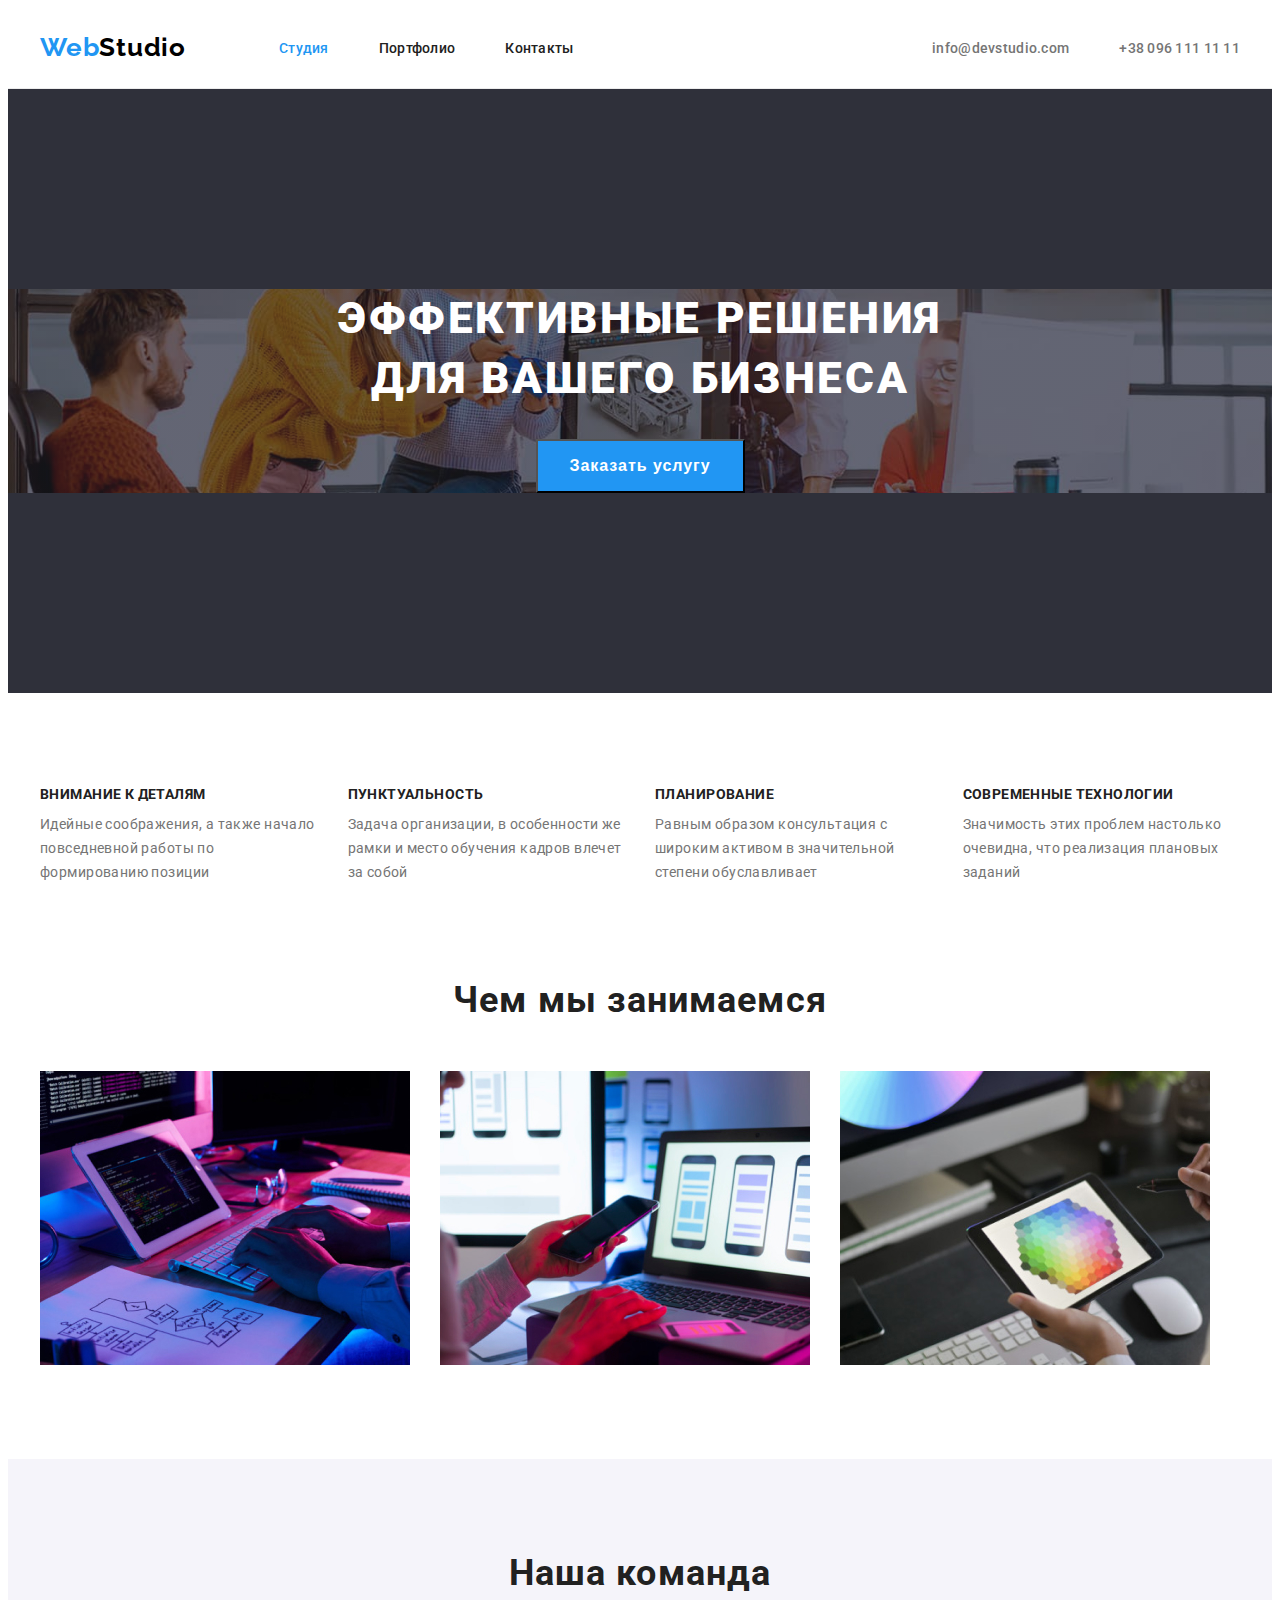
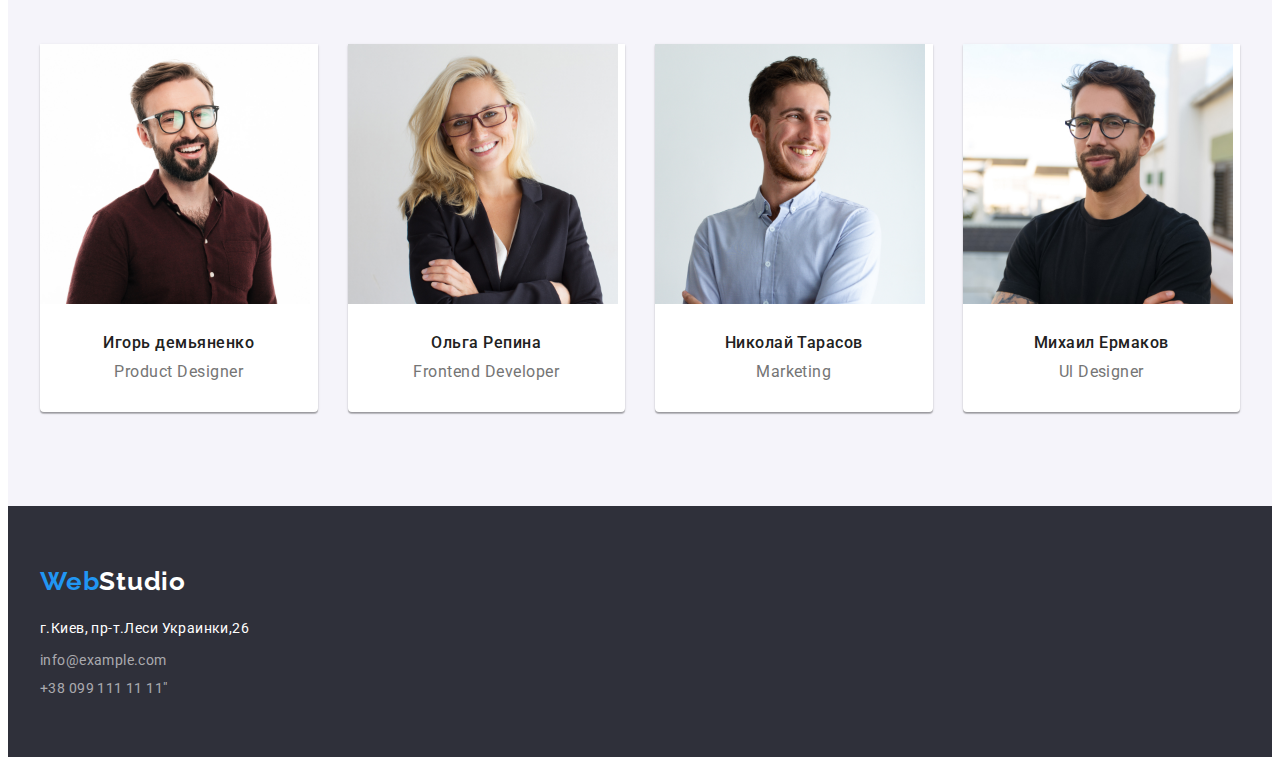
==== index.html @ 9f9b1dd9 "444" ====
<!DOCTYPE html>
<html lang="ru">

<head>
    <meta charset="UTF-8">
    <meta http-equiv="X-UA-Compatible" content="IE=edge">
    <meta name="viewport" content="width=device-width, initial-scale=1.0">
    <title>Веб Студия</title>
    <link rel="preconnect" href="https://fonts.gstatic.com">
    <link
        href="https://fonts.googleapis.com/css2?family=Raleway:wght@700&family=Roboto:wght@400;500;700;900&display=swap"
        rel="stylesheet">
    <link rel="stylesheet" href="https://cdnjs.cloudflare.com/ajax/libs/modern-normalize/1.0.0/modern-normalize.min.css"
        integrity="sha512-ISS7cAi1PEhQ8jnbJpJZMd29NlhNj4AWYyLOSp2CE/CsHxTCu+r+t0D2yoJudVrd0/8fTVPUVDzY5Tvli75u/g=="
        crossorigin="anonymous" />
    <link rel="stylesheet" href="./css/styles.css">
</head>

<body>
    <header class="header">
        <div class="container">
            <nav class="header-nav">
                <a class="logo link logo-light-theme" href="#"><span class="logo-item">Web</span>Studio</a>
                <ul class="navigation-list list">
                    <li class="navigation-item">
                        <a class="navigation-link link current" href="./index.html">Студия</a>
                    </li>
                    <li class="navigation-item">
                        <a class="navigation-link link" href="./portfolio.html">Портфолио</a>
                    </li>
                    <li class="navigation-item">
                        <a class="navigation-link link" href="">Контакты</a>
                    </li>
                </ul>
            </nav>
            <ul class="site-nav">
                <li class="list">
                   <a class="tel-link link" href="mailto:info@devstudio.com">info@devstudio.com</a>
                </li>
                <li class="list">
                   <a class="tel-link link" href="tel:+380961111111">+38 096 111 11 11</a>

                </li>
            </ul>
        </div>
    </header>
    <main>

        <!-- HERO -->
        <section class="hero">
            <div class="wrap-container">
                <div class="container">
                <h1 class="hero-title">Эффективные решения для вашего бизнеса</h1>
                <button class="modal-button" type="button">Заказать услугу</button>
            </div>
            </div>
        </section>

        <!-- ABOUT US-->
            <section class="about">
                <div class="container">
                <ul class="about-list list">
                    <li class="about-us-list">
                        <h3 class="about-title">Внимание к деталям</h3>
                        <p class="suptitle">Идейные соображения, а также начало повседневной работы по формированию
                            позиции
                        </p>
                    </li>
                    <li class="about-us-list">
                        <h3 class="about-title">Пунктуальность</h3>
                        <p class="suptitle">Задача организации, в особенности же рамки и место обучения кадров влечет за
                            собой</p>
                    </li>
                    <li class="about-us-list">
                        <h3 class="about-title">Планирование</h3>
                        <p class="suptitle">Равным образом консультация с широким активом в значительной степени
                            обуславливает</p>
                    </li>
                    <li class="about-us-list">
                        <h3 class="about-title">Современные технологии</h3>
                        <p class="suptitle">Значимость этих проблем настолько очевидна, что реализация плановых заданий
                        </p>
                    </li>
                </ul>
                </div>
            </section>

            <!-- OUR WORK -->
            <section class="work">
                <div class="container">
                <h2 class="title">Чем мы занимаемся</h2>
                <ul class="title-list list">
                    <li class="work-images">
                        <img src="./images/section2/sec_1.jpg" alt="использует ноутбук" width="370" height="294">
                    </li>
                    <li class="work-images">
                        <img src="./images/section2/sec_2.jpg" alt="использует смартфон" width="370" height="294">
                    </li>
                    <li class="work-images">
                        <img src="./images/section2/sec_3.jpg" alt="использует планшет" width="370" height="294">
                    </li>
                </ul>
                </div>
            </section>

            <!-- OUR COMMAND -->
            <section class="our-command">
                <div class="container">
                <h2 class="title">Наша команда</h2>
                <ul class="command-list list">
                    <li class="frame">
                        <img src="./images/section4/igor_demyanenko.jpg" alt="игорь демьяненко" width="270"
                            height="260">
                            <div class="name">
                        <h3 class="profession-command">Игорь демьяненко</h3>
                        <p class="profession" lang="en">Product Designer</p>
                        </div>
                    </li>

                    <li class="frame">
                        <img src="./images/section4/Olga_Repina.jpg" alt="ольга репина" width="270" height="260">
                        <div class="name">
                        <h3 class="profession-command">Ольга Репина</h3>
                        <p class="profession" lang="en">Frontend Developer</p>
                        </div>
                    </li>

                    <li class="frame">
                        <img src="./images/section4/Nicolay_Tarasov.jpg" alt="николай тарасов" width="270" height="260">
                        <div class="name">
                        <h3 class="profession-command">Николай Тарасов</h3>
                        <p class="profession" lang="en">Marketing</p>
                        </div>
                    </li>

                    <li class="frame">
                        <img src="./images/section4/mihail_yermakov.jpg" alt="михаил ермаков" width="270" height="260">
                        <div class="name">
                        <h3 class="profession-command">Михаил Ермаков</h3>
                        <p class="profession" lang="en">Ul Designer</p>
                        </div>
                    </li>
                </ul>
                </div>
            </section>
    </main>
    <footer class="footer">
        <div class="container">
            <a class="logo link logo-dark-theme" href="#"><span class="logo-item">Web</span>Studio</a>        
            <address class="address">
            <ul class="tel list"> 
            <li class="contact-list-item">
                <a class="contact-link link" href="https://goo.gl/maps/1RiTLj3gP9AZY1d38" target="blank"
                    rel="noopener noreferrer">г.Киев, пр-т.Леси Украинки,26</a>
            </li>
            <li class="contact-list-item">
                <a class="foot-link link" href="mailto:info@example.com">info@example.com</a>
            </li>
            <li class="contact-list-item">
                <a class="foot-link link" href="tel:+380991111111">+38 099 111 11 11"</a>
            </li>
        </ul>
        </address>
        </div>
    </footer>
</body>

</html>
---- css/styles.css ----
:root {
    --first-font: "Roboto", sans-serif;
    --second-font: "Raleway", sans-serif;
    --accent-color: #2196F3;
    --background-hero: #2F303A;
    --background-command: #f5f4fa;
    --active-modal-button: #188ce8;
    --navigation-color: #212121;
    --main-color: #ffffff;
    --light-theme: #000000;
    --tel-color: #757575;
    --contact-link: rgba(255, 255, 255, 0.6);
    --border-color: #EEEEEE;
}
body {
    font-family: var(--first-font);
    background: var(--main-color);
}

h1,
h2,
h3,
h4,
h5,
h6,
p {
    margin: 0;
}
ul,
ol {
    margin: 0;
    padding: 0;
}
img {
    display: block;
    max-width: 100%;
}
.link {
    text-decoration: none;
}
.list {
    list-style: none;
    padding: 0;
    margin: 0;
}
.address {
    font-style: normal;
    margin-top: 20px;
}
.visually-hidden {
    position: absolute !important;
    clip: rect(1px 1px 1px 1px); /* IE6 IE7 */
    clip: rect(1px 1px 1px 1px);
    padding: 0 !important;
    border: 0 !important;
    height: 1px !important;
    width: 1px !important;
    overflow: hidden;
}
.link.current {
    color: var(--accent-color);
}
.container {
    width: 1200px;
    margin-left: auto;
    margin-right: auto;
    padding-left: 15px;
    padding-right: 15px;
}

/* ============== COMPONENTS ============== */

.logo {
    margin-right: 93px;

    font-family: var(--second-font);
    font-weight: 700;
    font-size: 26px;
    line-height: 1.19;
    letter-spacing: 0.03em;
}
.logo-item {
    color: var(--accent-color);
}
.logo-light-theme {
    color: var(--light-theme);
}
.logo-dark-theme {
    color: var(--main-color);
}
.title {
    margin-bottom: 50px;

    font-family: var(--first-font);
    font-weight: 700;
    font-size: 36px;
    line-height: 1.17;
    text-align: center;
    letter-spacing: 0.03em;

    color: var(--navigation-color);
}

/* ============== END COMPONENTS ============== */


/* ============== HEADER ============== */

.header {
    padding-top: 24px;
    padding-bottom: 25px;
    border-bottom: 1px solid #ECECEC;
}
.header > .container {
    display: flex;
    align-items: center;
    justify-content: space-between;
}
.header-nav {
    display: flex;
    align-items: center;
}
.navigation-list {
    display: flex;
    align-items: center;
  
}
.navigation-list > .navigation-item:not(:last-child) {
    margin-right: 50px;
}
.navigation-link {
    padding-top: 32px;
    padding-bottom: 32px;
    font-weight: 500;
    font-size: 14px;
    line-height: 1.14;
    letter-spacing: 0.02em;

    color: var(--navigation-color);
}
.navigation-link:hover,
.navigation-link:focus {
    color: var(--accent-color);
}
.site-nav {
    display: flex;
    align-items: center;
     
}
.site-nav > .list:not(:last-child) {
    margin-right: 50px;
}
.tel-link {
    margin-left: auto;
    

    font-weight: 500;
    font-size: 14px;
    line-height: 1.14;
    letter-spacing: 0.02em;

    color: var(--tel-color);
    
}
.tel-link:hover,
.tel-link:focus {
    color: var(--accent-color);
}

/* ============== END HEADER ============== */

/* ============== HERO ============== */

.hero {
    padding: 200px 0;

    background-color: var(--background-hero);
    
}
.wrap-container {
    background-image: linear-gradient(
      to left,
      rgba(47, 48, 58, 0.4),
      rgba(47, 48, 58, 0.4)
), url(../images/hero.jpg);
    background-size: cover;
    background-position: center;
    background-repeat: no-repeat;
    max-width: 1600px;
    margin-left: auto;
    margin-right: auto;
}

.hero-title {
    max-width: 696px;
    margin: 0 auto;
    margin-bottom: 30px;
    
    font-weight: 900;
    font-size: 44px;
    line-height: 1.36;
    text-align: center;
    letter-spacing: 0.06em;
    text-transform: uppercase;

    color: var(--main-color);
}
.modal-button {
    padding: 10px 32px;
    display: block;
    margin: auto;

    font-weight: 700;
    font-size: 16px;
    line-height: 1.9;
    letter-spacing: 0.06em;
    cursor: pointer;

    color: var(--main-color);
    background: var(--accent-color);
}
.modal-button:hover,
.modal-button:focus {
    background-color: var(--active-modal-button);
    box-shadow: 0px 4px 4px rgba(0, 0, 0, 0.15);
    border-radius: 4px;

    color: var(--main-color);
}

/* ============== END HERO ============== */


/* ============== ABOUT US ============== */

.about {
    padding-top: 94px;
    padding-bottom: 47px;
}
.about-list {
    display: flex;
    margin-top: -30px;
    margin-left: -30px;
}
.about-us-list {
   margin-left: 30px;
   margin-top: 30px;
   flex-basis: calc(100% / 4 - 30px);
}
.about-list .about-title {
    margin-bottom: 10px;

    font-family: var(--first-font);
    font-weight: 700;
    font-size: 14px;
    line-height: 1.14;
    letter-spacing: 0.03em;
    text-transform: uppercase;

    color: var(--navigation-color);
}
.suptitle {
    font-family: var(--first-font);
    font-size: 14px;
    line-height: 1.71;
    letter-spacing: 0.03em;

    color: var(--tel-color);
}

/* ============== END ABOUT US ============== */


/* ============== OUR WORK ============== */

.work {
    padding-top: 47px;
    padding-bottom: 94px;
}
.title-list {
    display: flex;
    margin-left: -30px;
    margin-top: -30px;
}
.work-images {
    margin-left: 30px;
    margin-top: 30px;
    flex-basis: calc(100% / 3 -30px);
}


/* ============== END OUR WORK ============== */


/* ============== OUR COMMAND ============== */

.our-command {
    padding-top: 93px;
    padding-bottom: 94px;

    background-color: var(--background-command);
}
.our-command > .title {
    margin-bottom: 44px;
}
.command-list {
    display: flex;
    flex-direction: wrap;
    margin-left: -30px;
    margin-top: -30px;
}
.frame {
    flex-basis: calc(100% / 4 - 30px);
    margin-left: 30px;
    margin-top: 30px;

    background: var(--main-color);
    box-shadow: 0px 1px 3px rgba(0, 0, 0, 0.12), 0px 1px 1px rgba(0, 0, 0, 0.14), 0px 2px 1px rgba(0, 0, 0, 0.2);
    border-radius: 0px 0px 4px 4px;
}
.profession-command {
    font-family: var(--first-font);
    font-weight: 500;
    font-size: 16px;
    line-height: 1.18;
    text-align: center;
    letter-spacing: 0.03em;

    color: var(--navigation-color);
}
.profession {
    margin-top: 10px;

    font-family: var(--first-font);
    font-size: 16px;
    line-height: 1.18;
    text-align: center;
    letter-spacing: 0.03em;

    color: var(--tel-color);
    
}
.name {
    padding-top: 30px;
    padding-bottom: 30px;
    padding-left: 15px;
    padding-right: 15px;
}
/* ============== END OUR COMMAND ============== */

/* ============== END OUR COMMAND ============== */


/* ============== PORTFOLIO BUTTON ============== */

.button-list {
    display: flex;
    justify-content: center;
}
.button {
    padding: 6px 22px;

    font-weight: 500;
    font-size: 16px;
    line-height: 1.62;
    text-align: center;
    letter-spacing: 0.03em;
    cursor: pointer;
    border-radius: 4px;
    border: 0px;

    color: var(--navigation-color);
    background: var(--background-command);
}
.button:hover,
.button:focus {
   color: var(--main-color);
   background: var(--accent-color);
}
.button-list {
    margin-bottom: 50px;
}
.button-item:not(:last-child) {
    margin-right: 8px;
}
/* ============== END PORTFOLIO BUTTON ============== */


/* ============== PORTFOLIO ============== */

.portfolio-menu {
    padding-top: 94px;
    padding-bottom: 94px;
}
.portfolio-list {
    display: flex;
    flex-wrap: wrap;
    
    margin-top: -30px;
    margin-left: -30px;
}
.portfolio-item {
    flex-basis: calc(100% / 3 - 30px);
    margin-top: 30px;
    margin-left: 30px;
}

.portfolio-item:hover,
.portfolio-item:focus {
    background: var(--main-color);
    border-bottom: 1px solid var(--border-color);
    box-shadow: 0px 1px 1px rgba(0, 0, 0, 0.12), 0px 4px 4px rgba(0, 0, 0, 0.06), 1px 4px 6px rgba(0, 0, 0, 0.16);
}
.portfolio-link:hover,
.portfolio-link:focus {
    background: var(--main-color);
    border-bottom: 1px solid var(--border-color);
    box-shadow: 0px 1px 1px rgba(0, 0, 0, 0.12), 0px 4px 4px rgba(0, 0, 0, 0.06), 1px 4px 6px rgba(0, 0, 0, 0.16);
}
.portfolio-description {
    padding: 20px 24px;

    background: var(--main-color);
    border: 1px solid var(--border-color);
    border-top: none;
}
.portfolio-name {
    margin-bottom: 4px;

    font-family: var(--first-font);
    font-weight: 700;
    font-size: 18px;
    line-height: 2;
    letter-spacing: 0.06em;

    color: var(--navigation-color);
}
.description {
    font-family: var(--first-font);
    font-size: 16px;
    line-height: 1.87;
    letter-spacing: 0.03em;

    color: var(--tel-color);
}

/* ============== END PORTFOLIO ============== */


/* ============== FOOTER ============== */

.contact-list-item:not(:last-child) {
    margin-bottom: 9px;
}
.footer {
    padding-top: 60px;
    padding-bottom: 60px;

    background: var(--background-hero);
}

.contact-link {
    display: inline-block;
    

    font-family: var(--first-font);
    font-size: 14px;
    line-height: 1.71;
    letter-spacing: 0.03em;

    color: var(--main-color);
}
.contact-link:hover,
.contact-link:focus {
    color: var(--accent-color);
}
.foot-link {
    font-weight: 400;
    font-size: 14px;
    line-height: 1.14;
    letter-spacing: 0.03em;
    
    color: var(--contact-link);
}
.foot-link:hover,
.foot-link:focus {
    color: var(--accent-color);
}

/* ============== END FOOTER ============== */
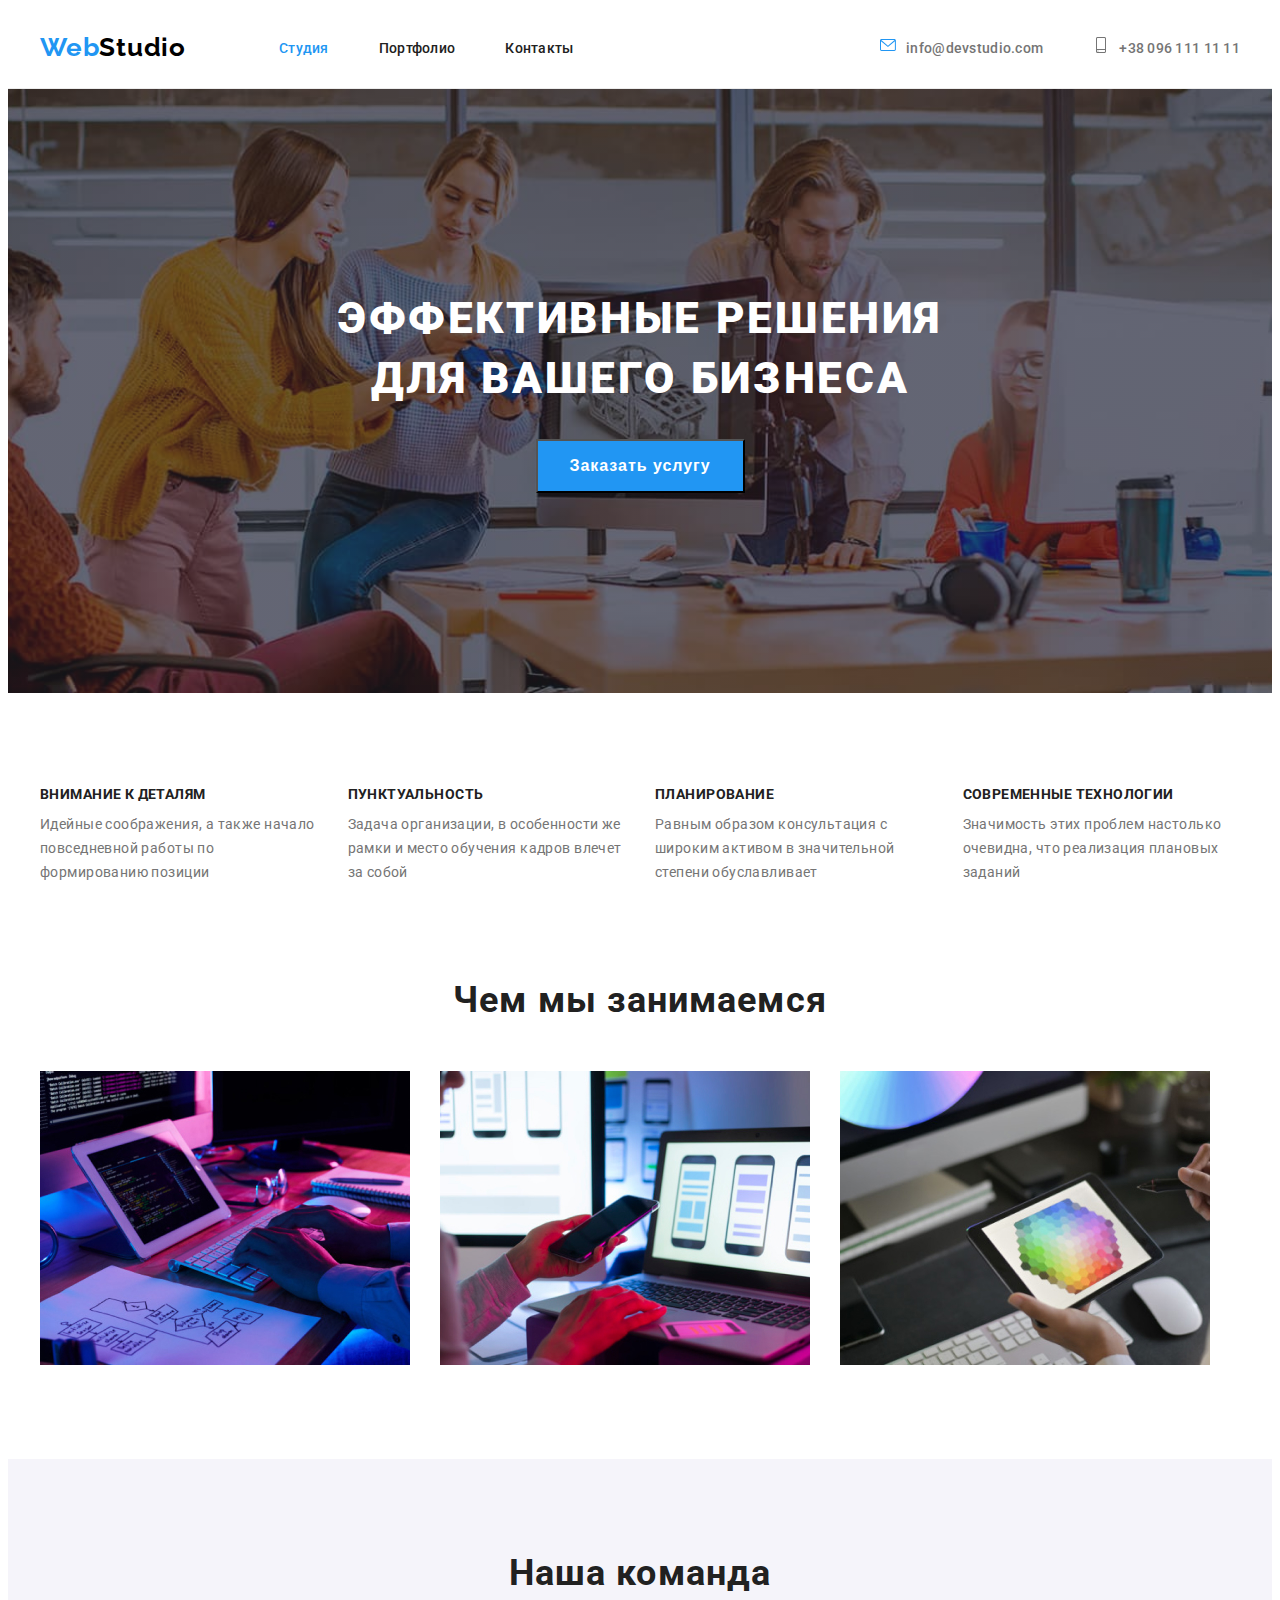
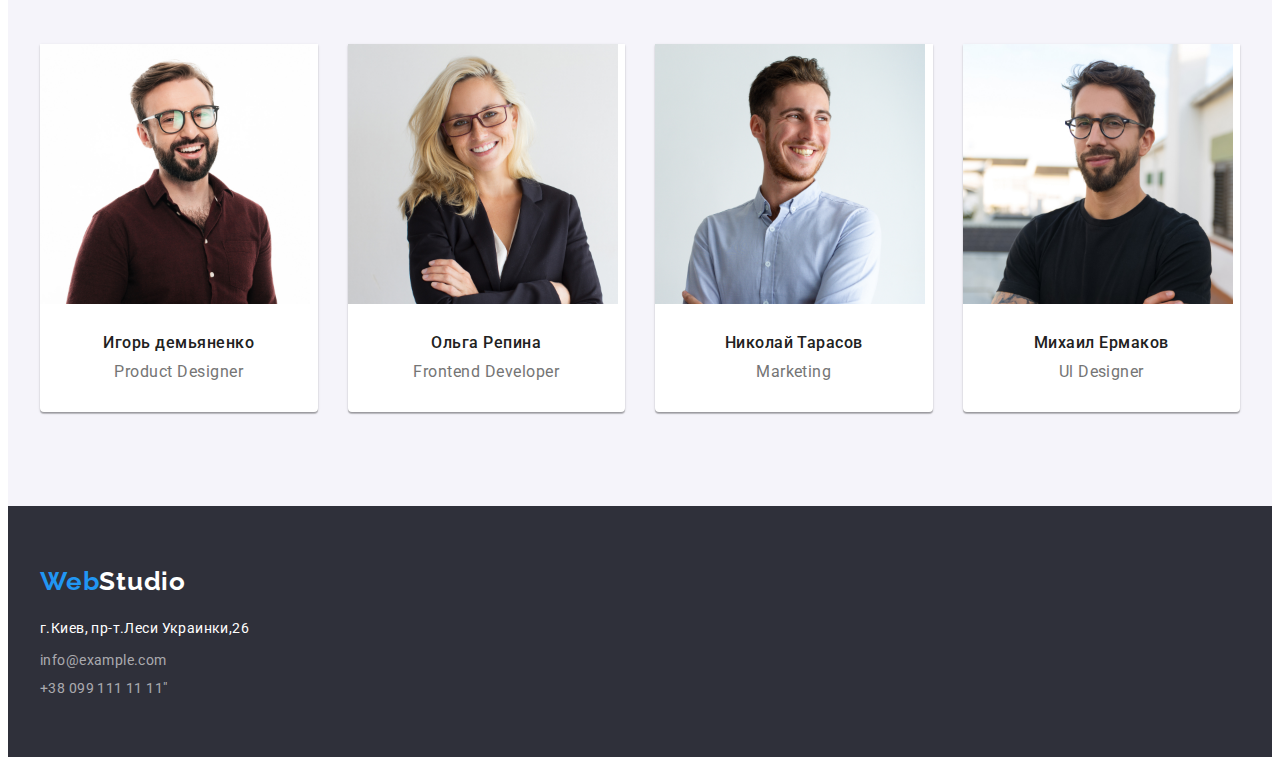
==== commit 1d3d7cf0: "555" ====
--- a/index.html
+++ b/index.html
@@ -35,11 +35,16 @@
             </nav>
             <ul class="site-nav">
                 <li class="list">
-                   <a class="tel-link link" href="mailto:info@devstudio.com">info@devstudio.com</a>
+                    <a class="tel-link link" href="mailto:info@devstudio.com">
+                    <svg class="auth-icon">
+                        <use href="./images/sprite.svg#icon-envelope-hover"></use>
+                    </svg>info@devstudio.com</a>
                 </li>
                 <li class="list">
-                   <a class="tel-link link" href="tel:+380961111111">+38 096 111 11 11</a>
-
+                    <a class="tel-link link" href="tel:+380961111111">
+                    <svg class="auth-icon">
+                        <use href="./images/sprite.svg#icon-smartphone"></use>
+                    </svg>+38 096 111 11 11</a>
                 </li>
             </ul>
         </div>
@@ -50,15 +55,15 @@
         <section class="hero">
             <div class="wrap-container">
                 <div class="container">
-                <h1 class="hero-title">Эффективные решения для вашего бизнеса</h1>
-                <button class="modal-button" type="button">Заказать услугу</button>
-            </div>
+                    <h1 class="hero-title">Эффективные решения для вашего бизнеса</h1>
+                    <button class="modal-button" type="button">Заказать услугу</button>
+                </div>
             </div>
         </section>
 
         <!-- ABOUT US-->
-            <section class="about">
-                <div class="container">
+        <section class="about">
+            <div class="container">
                 <ul class="about-list list">
                     <li class="about-us-list">
                         <h3 class="about-title">Внимание к деталям</h3>
@@ -82,12 +87,12 @@
                         </p>
                     </li>
                 </ul>
-                </div>
-            </section>
+            </div>
+        </section>
 
-            <!-- OUR WORK -->
-            <section class="work">
-                <div class="container">
+        <!-- OUR WORK -->
+        <section class="work">
+            <div class="container">
                 <h2 class="title">Чем мы занимаемся</h2>
                 <ul class="title-list list">
                     <li class="work-images">
@@ -100,67 +105,67 @@
                         <img src="./images/section2/sec_3.jpg" alt="использует планшет" width="370" height="294">
                     </li>
                 </ul>
-                </div>
-            </section>
+            </div>
+        </section>
 
-            <!-- OUR COMMAND -->
-            <section class="our-command">
-                <div class="container">
+        <!-- OUR COMMAND -->
+        <section class="our-command">
+            <div class="container">
                 <h2 class="title">Наша команда</h2>
                 <ul class="command-list list">
                     <li class="frame">
                         <img src="./images/section4/igor_demyanenko.jpg" alt="игорь демьяненко" width="270"
                             height="260">
-                            <div class="name">
-                        <h3 class="profession-command">Игорь демьяненко</h3>
-                        <p class="profession" lang="en">Product Designer</p>
+                        <div class="name">
+                            <h3 class="profession-command">Игорь демьяненко</h3>
+                            <p class="profession" lang="en">Product Designer</p>
                         </div>
                     </li>
 
                     <li class="frame">
                         <img src="./images/section4/Olga_Repina.jpg" alt="ольга репина" width="270" height="260">
                         <div class="name">
-                        <h3 class="profession-command">Ольга Репина</h3>
-                        <p class="profession" lang="en">Frontend Developer</p>
+                            <h3 class="profession-command">Ольга Репина</h3>
+                            <p class="profession" lang="en">Frontend Developer</p>
                         </div>
                     </li>
 
                     <li class="frame">
                         <img src="./images/section4/Nicolay_Tarasov.jpg" alt="николай тарасов" width="270" height="260">
                         <div class="name">
-                        <h3 class="profession-command">Николай Тарасов</h3>
-                        <p class="profession" lang="en">Marketing</p>
+                            <h3 class="profession-command">Николай Тарасов</h3>
+                            <p class="profession" lang="en">Marketing</p>
                         </div>
                     </li>
 
                     <li class="frame">
                         <img src="./images/section4/mihail_yermakov.jpg" alt="михаил ермаков" width="270" height="260">
                         <div class="name">
-                        <h3 class="profession-command">Михаил Ермаков</h3>
-                        <p class="profession" lang="en">Ul Designer</p>
+                            <h3 class="profession-command">Михаил Ермаков</h3>
+                            <p class="profession" lang="en">Ul Designer</p>
                         </div>
                     </li>
                 </ul>
-                </div>
-            </section>
+            </div>
+        </section>
     </main>
     <footer class="footer">
         <div class="container">
-            <a class="logo link logo-dark-theme" href="#"><span class="logo-item">Web</span>Studio</a>        
+            <a class="logo link logo-dark-theme" href="#"><span class="logo-item">Web</span>Studio</a>
             <address class="address">
-            <ul class="tel list"> 
-            <li class="contact-list-item">
-                <a class="contact-link link" href="https://goo.gl/maps/1RiTLj3gP9AZY1d38" target="blank"
-                    rel="noopener noreferrer">г.Киев, пр-т.Леси Украинки,26</a>
-            </li>
-            <li class="contact-list-item">
-                <a class="foot-link link" href="mailto:info@example.com">info@example.com</a>
-            </li>
-            <li class="contact-list-item">
-                <a class="foot-link link" href="tel:+380991111111">+38 099 111 11 11"</a>
-            </li>
-        </ul>
-        </address>
+                <ul class="tel list">
+                    <li class="contact-list-item">
+                        <a class="contact-link link" href="https://goo.gl/maps/1RiTLj3gP9AZY1d38" target="blank"
+                            rel="noopener noreferrer">г.Киев, пр-т.Леси Украинки,26</a>
+                    </li>
+                    <li class="contact-list-item">
+                        <a class="foot-link link" href="mailto:info@example.com">info@example.com</a>
+                    </li>
+                    <li class="contact-list-item">
+                        <a class="foot-link link" href="tel:+380991111111">+38 099 111 11 11"</a>
+                    </li>
+                </ul>
+            </address>
         </div>
     </footer>
 </body>
--- a/css/styles.css
+++ b/css/styles.css
@@ -166,6 +166,14 @@
 .tel-link:focus {
     color: var(--accent-color);
 }
+.auth-icon {
+    width: 16px;
+    height: 16px;
+    margin-right: 10px;
+    align-items: center;
+    fill: var(--primary-text-color);
+}
+
 
 /* ============== END HEADER ============== */
 
@@ -176,8 +184,7 @@
 
     background-color: var(--background-hero);
     
-}
-.wrap-container {
+
     background-image: linear-gradient(
       to left,
       rgba(47, 48, 58, 0.4),
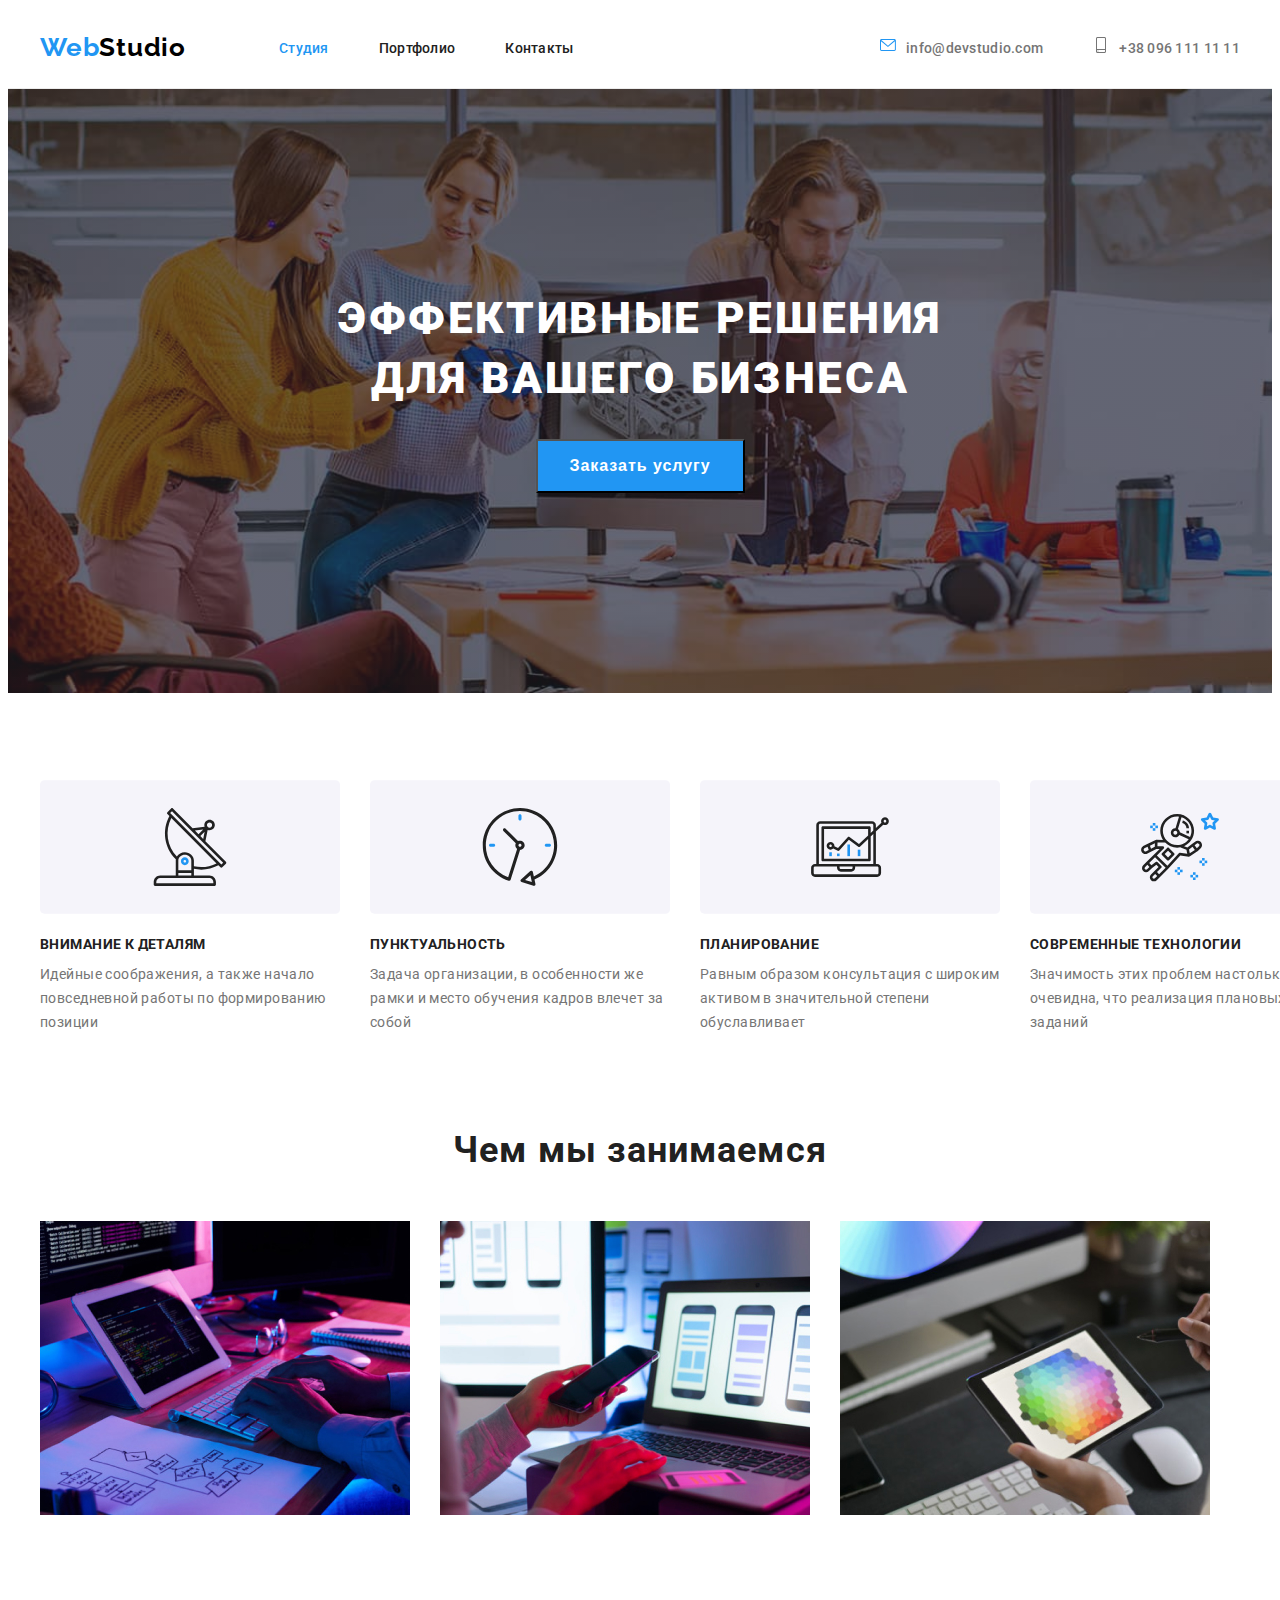
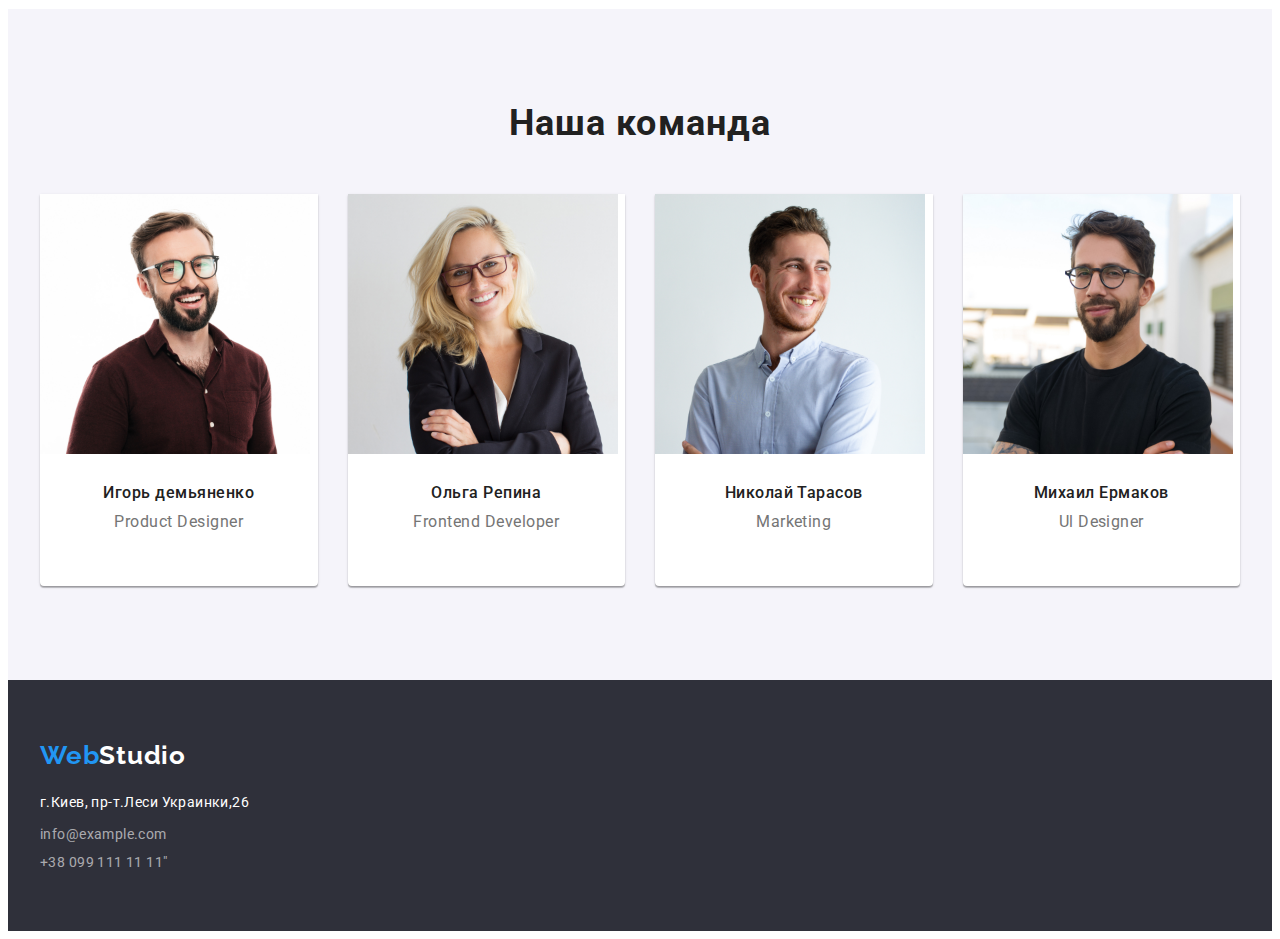
==== commit 5720bd7b: "12" ====
--- a/index.html
+++ b/index.html
@@ -66,22 +66,42 @@
             <div class="container">
                 <ul class="about-list list">
                     <li class="about-us-list">
+                        <div class="thumb">
+                            <svg>
+                                <use href="./images/sprite.svg#icon-Group-1"></use>
+                            </svg>
+                        </div>
                         <h3 class="about-title">Внимание к деталям</h3>
                         <p class="suptitle">Идейные соображения, а также начало повседневной работы по формированию
                             позиции
                         </p>
                     </li>
                     <li class="about-us-list">
+                        <div class="thumb">
+                            <svg>
+                                <use href="./images/sprite.svg#icon-Group-2"></use>
+                            </svg>
+                        </div>
                         <h3 class="about-title">Пунктуальность</h3>
                         <p class="suptitle">Задача организации, в особенности же рамки и место обучения кадров влечет за
                             собой</p>
                     </li>
                     <li class="about-us-list">
+                        <div class="thumb">
+                            <svg>
+                                <use href="./images/sprite.svg#icon-Group-3"></use>
+                            </svg>
+                        </div>
                         <h3 class="about-title">Планирование</h3>
                         <p class="suptitle">Равным образом консультация с широким активом в значительной степени
                             обуславливает</p>
                     </li>
                     <li class="about-us-list">
+                        <div class="thumb">
+                            <svg>
+                                <use href="./images/sprite.svg#icon-Group-4"></use>
+                            </svg>
+                        </div>
                         <h3 class="about-title">Современные технологии</h3>
                         <p class="suptitle">Значимость этих проблем настолько очевидна, что реализация плановых заданий
                         </p>
@@ -119,6 +139,17 @@
                         <div class="name">
                             <h3 class="profession-command">Игорь демьяненко</h3>
                             <p class="profession" lang="en">Product Designer</p>
+                            <ul class="icon-list list">
+                                <li class="icon-list-item">
+                                    <a href="#" class="icon-item link">
+                                        <div class="icon-thumb">
+                                            <svg class="team-icon" width="20px" height="20px">
+                                                <use href="./images/sprite.svg#icon-instagram-2"></use>
+                                            </svg>
+                                        </div>
+                                    </a>
+                                </li>
+                            </ul>
                         </div>
                     </li>
 
--- a/css/styles.css
+++ b/css/styles.css
@@ -173,6 +173,11 @@
     align-items: center;
     fill: var(--primary-text-color);
 }
+.auth-icon:hover,
+.auth-icon:focus {
+    color: var(--accent-color);
+}
+
 
 
 /* ============== END HEADER ============== */
@@ -240,6 +245,16 @@
 
 /* ============== ABOUT US ============== */
 
+.thumb {
+    height: 120px;
+    background-color: #f5f4fa;
+    border-radius: 4px;
+    margin-bottom: 30px;
+    display: flex;
+    justify-content: center;
+    align-items: center;
+    border-radius: 4px;
+}
 .about {
     padding-top: 94px;
     padding-bottom: 47px;
@@ -353,6 +368,30 @@
     padding-left: 15px;
     padding-right: 15px;
 }
+.icon-list {
+  display: flex;
+  margin-left: auto;
+  margin-right: auto;
+}
+.icons-thumb {
+  display: flex;
+  height: 44px;
+  width: 44px;
+  justify-content: center;
+  align-items: center;
+  border-radius: 50%;
+}
+.team-icons {
+  fill: var(--primary-text-color);
+}
+.icon-item-link:focus .icon-thumb,
+.icon-item-link:hover .icon-thumb,
+.icon-item-link:focus .team-icon,
+.icon-item-link:hover .team-icon {
+  fill: var(--secondary-accent-color);
+  background-color: var(--accent-color);
+}
+
 /* ============== END OUR COMMAND ============== */
 
 /* ============== END OUR COMMAND ============== */
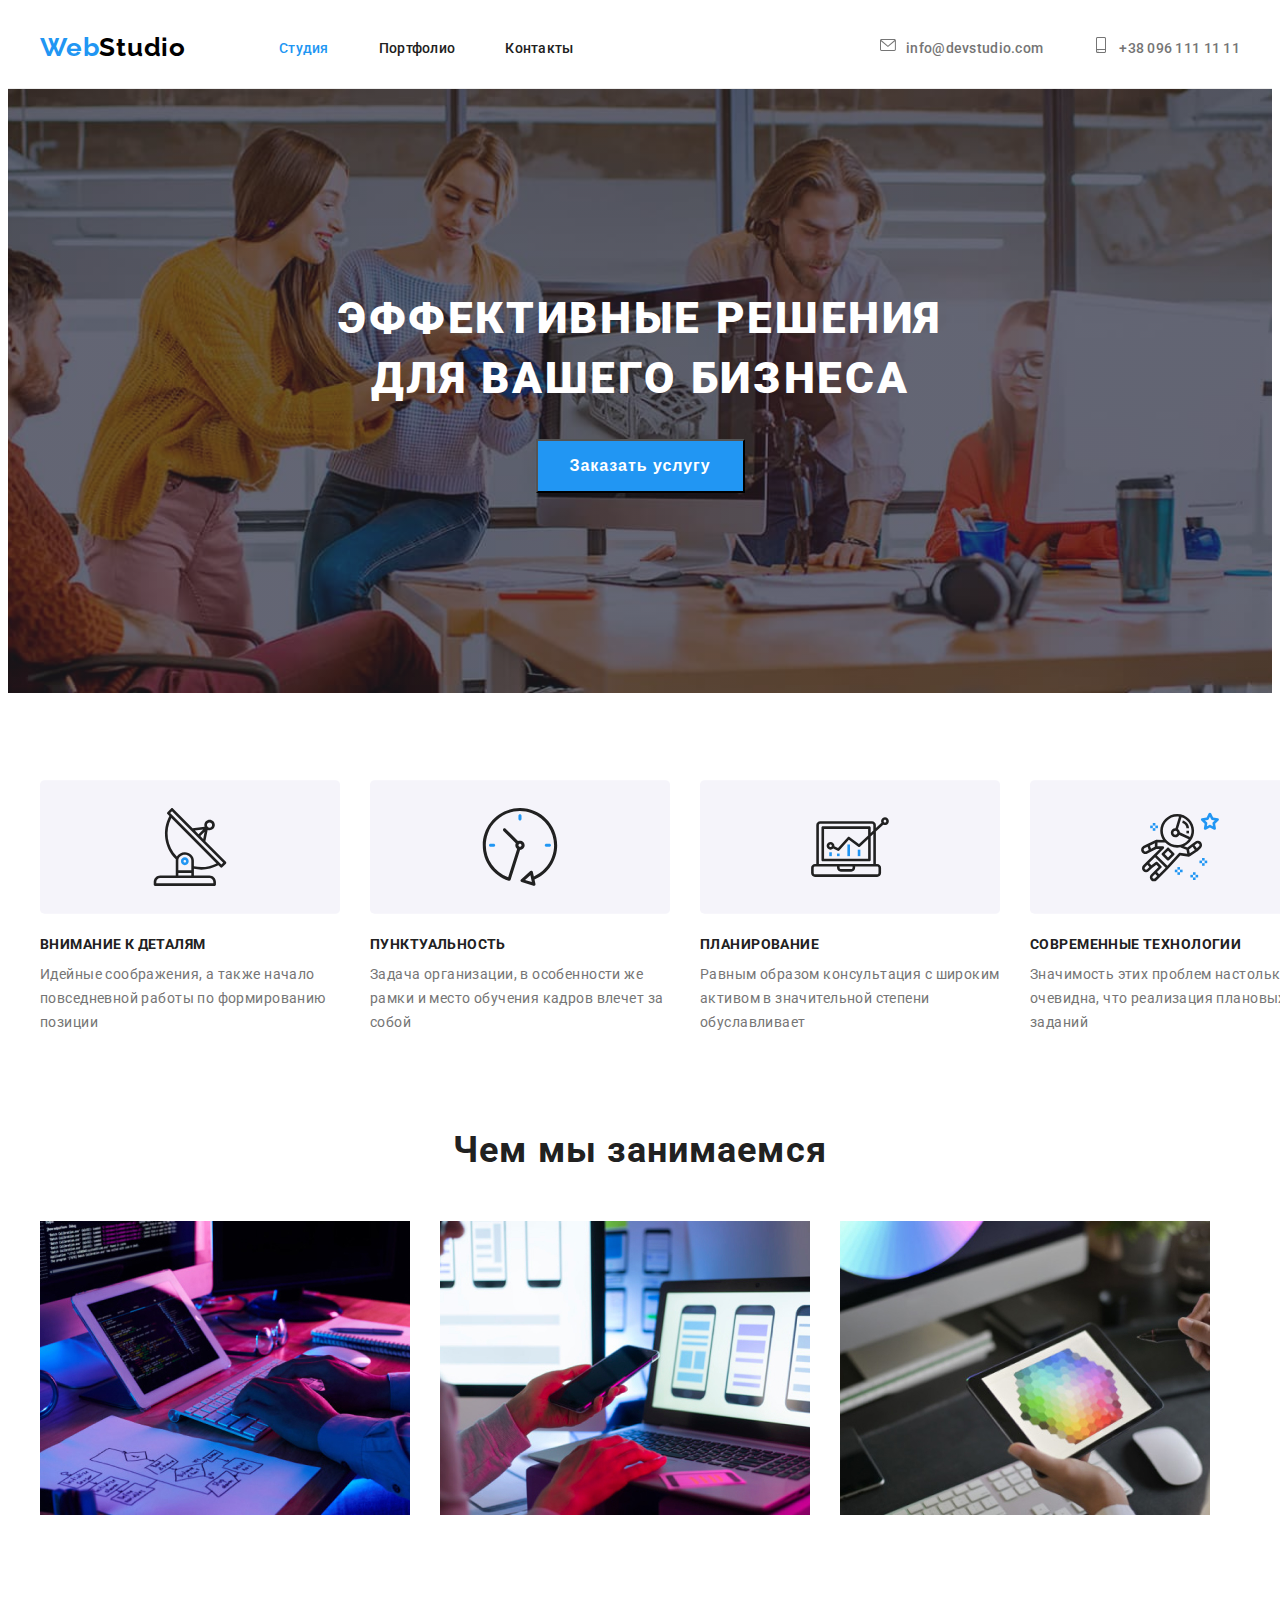
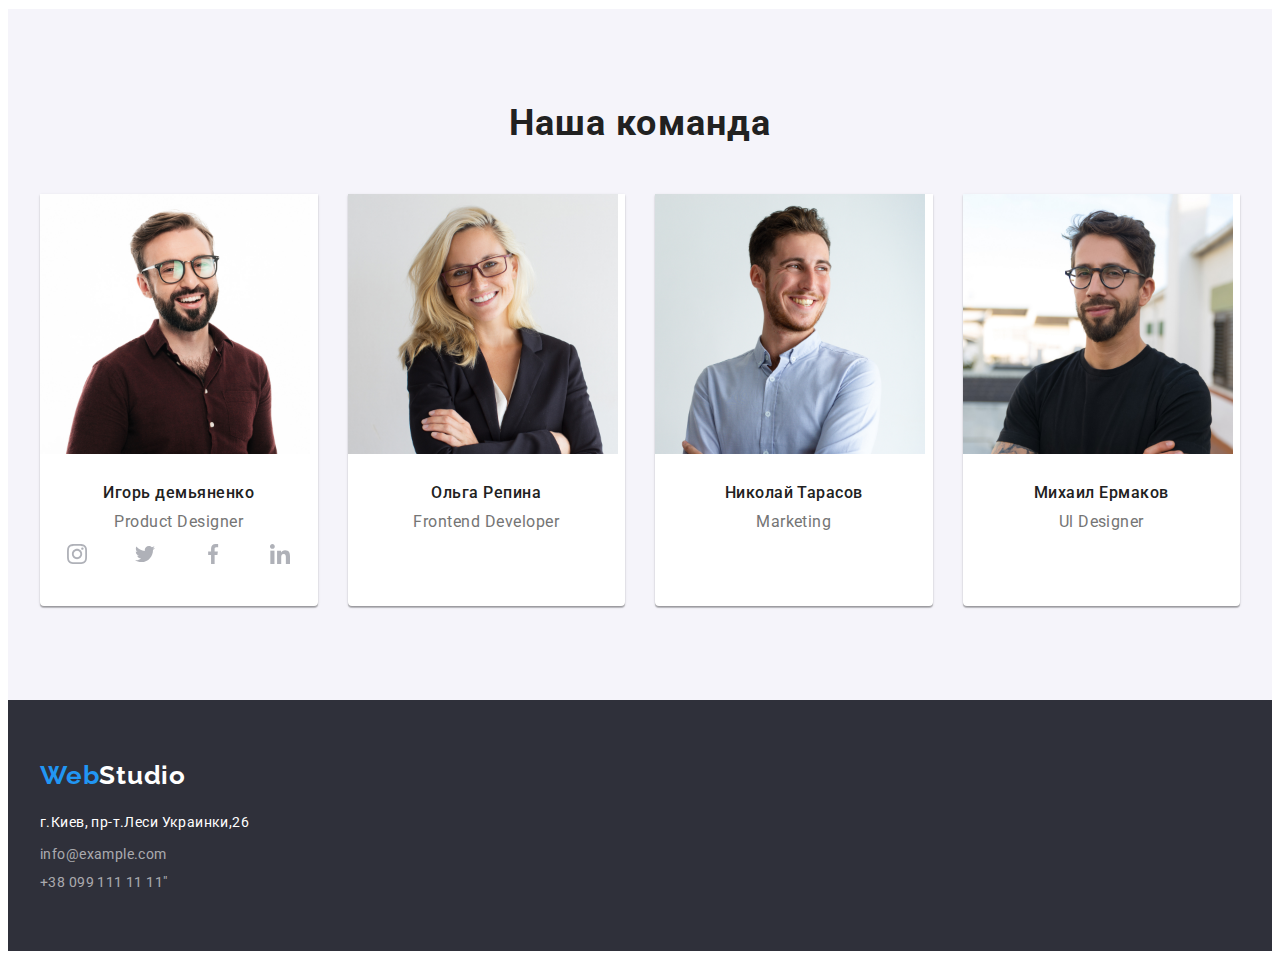
==== commit 43ed6e2f: "13" ====
--- a/index.html
+++ b/index.html
@@ -37,13 +37,13 @@
                 <li class="list">
                     <a class="tel-link link" href="mailto:info@devstudio.com">
                     <svg class="auth-icon">
-                        <use href="./images/sprite.svg#icon-envelope-hover"></use>
+                        <use href="./images/sprite.svg#envelope"></use>
                     </svg>info@devstudio.com</a>
                 </li>
                 <li class="list">
                     <a class="tel-link link" href="tel:+380961111111">
                     <svg class="auth-icon">
-                        <use href="./images/sprite.svg#icon-smartphone"></use>
+                        <use href="./images/sprite.svg#smartphone"></use>
                     </svg>+38 096 111 11 11</a>
                 </li>
             </ul>
@@ -68,7 +68,7 @@
                     <li class="about-us-list">
                         <div class="thumb">
                             <svg>
-                                <use href="./images/sprite.svg#icon-Group-1"></use>
+                                <use href="./images/sprite.svg#Group1"></use>
                             </svg>
                         </div>
                         <h3 class="about-title">Внимание к деталям</h3>
@@ -79,7 +79,7 @@
                     <li class="about-us-list">
                         <div class="thumb">
                             <svg>
-                                <use href="./images/sprite.svg#icon-Group-2"></use>
+                                <use href="./images/sprite.svg#Group2"></use>
                             </svg>
                         </div>
                         <h3 class="about-title">Пунктуальность</h3>
@@ -89,7 +89,7 @@
                     <li class="about-us-list">
                         <div class="thumb">
                             <svg>
-                                <use href="./images/sprite.svg#icon-Group-3"></use>
+                                <use href="./images/sprite.svg#Group3"></use>
                             </svg>
                         </div>
                         <h3 class="about-title">Планирование</h3>
@@ -99,7 +99,7 @@
                     <li class="about-us-list">
                         <div class="thumb">
                             <svg>
-                                <use href="./images/sprite.svg#icon-Group-4"></use>
+                                <use href="./images/sprite.svg#Group4"></use>
                             </svg>
                         </div>
                         <h3 class="about-title">Современные технологии</h3>
@@ -142,11 +142,30 @@
                             <ul class="icon-list list">
                                 <li class="icon-list-item">
                                     <a href="#" class="icon-item link">
-                                        <div class="icon-thumb">
-                                            <svg class="team-icon" width="20px" height="20px">
-                                                <use href="./images/sprite.svg#icon-instagram-2"></use>
+                                            <svg class="team-icon">
+                                                <use href="./images/sprite.svg#instagram"></use>
                                             </svg>
-                                        </div>
+                                    </a>
+                                </li>
+                                <li class="icon-list-item">
+                                    <a href="#" class="icon-item link">
+                                        <svg class="team-icon">
+                                            <use href="./images/sprite.svg#twitter"></use>
+                                        </svg>
+                                    </a>
+                                </li>
+                                <li class="icon-list-item">
+                                    <a href="#" class="icon-item link">
+                                        <svg class="team-icon">
+                                            <use href="./images/sprite.svg#facebook"></use>
+                                        </svg>
+                                    </a>
+                                </li>
+                                <li class="icon-list-item">
+                                    <a href="#" class="icon-item link">
+                                        <svg class="team-icon">
+                                            <use href="./images/sprite.svg#linkedin"></use>
+                                        </svg>
                                     </a>
                                 </li>
                             </ul>
--- a/css/styles.css
+++ b/css/styles.css
@@ -171,14 +171,12 @@
     height: 16px;
     margin-right: 10px;
     align-items: center;
-    fill: var(--primary-text-color);
-}
-.auth-icon:hover,
-.auth-icon:focus {
-    color: var(--accent-color);
-}
-
-
+    fill: var(--tel-color);
+}
+.tel-link .auth-icon:hover,
+.tel-link .auth-icon:focus {
+    color: var(--accent-color);
+}
 
 /* ============== END HEADER ============== */
 
@@ -369,28 +367,33 @@
     padding-right: 15px;
 }
 .icon-list {
-  display: flex;
-  margin-left: auto;
-  margin-right: auto;
-}
-.icons-thumb {
-  display: flex;
-  height: 44px;
-  width: 44px;
-  justify-content: center;
-  align-items: center;
-  border-radius: 50%;
-}
-.team-icons {
-  fill: var(--primary-text-color);
-}
-.icon-item-link:focus .icon-thumb,
-.icon-item-link:hover .icon-thumb,
-.icon-item-link:focus .team-icon,
-.icon-item-link:hover .team-icon {
-  fill: var(--secondary-accent-color);
-  background-color: var(--accent-color);
-}
+    display: flex;
+    align-items: center;
+    justify-content: space-between;
+}
+.icon-item {
+    display: flex;
+    height: 44px;
+    width: 44px;
+    justify-content: center;
+    align-items: center;
+    border-radius: 50%;
+    background: var(--main-color);
+}
+
+.icon-item:focus,
+.icon-item:hover {
+    background-color: var(--accent-color);
+}
+.icon-item:focus .team-icon,
+.icon-item:hover .team-icon {
+    fill: var(--main-color);
+}
+.team-icon {
+    width: 44px;
+    height: 44px;
+}
+
 
 /* ============== END OUR COMMAND ============== */
 
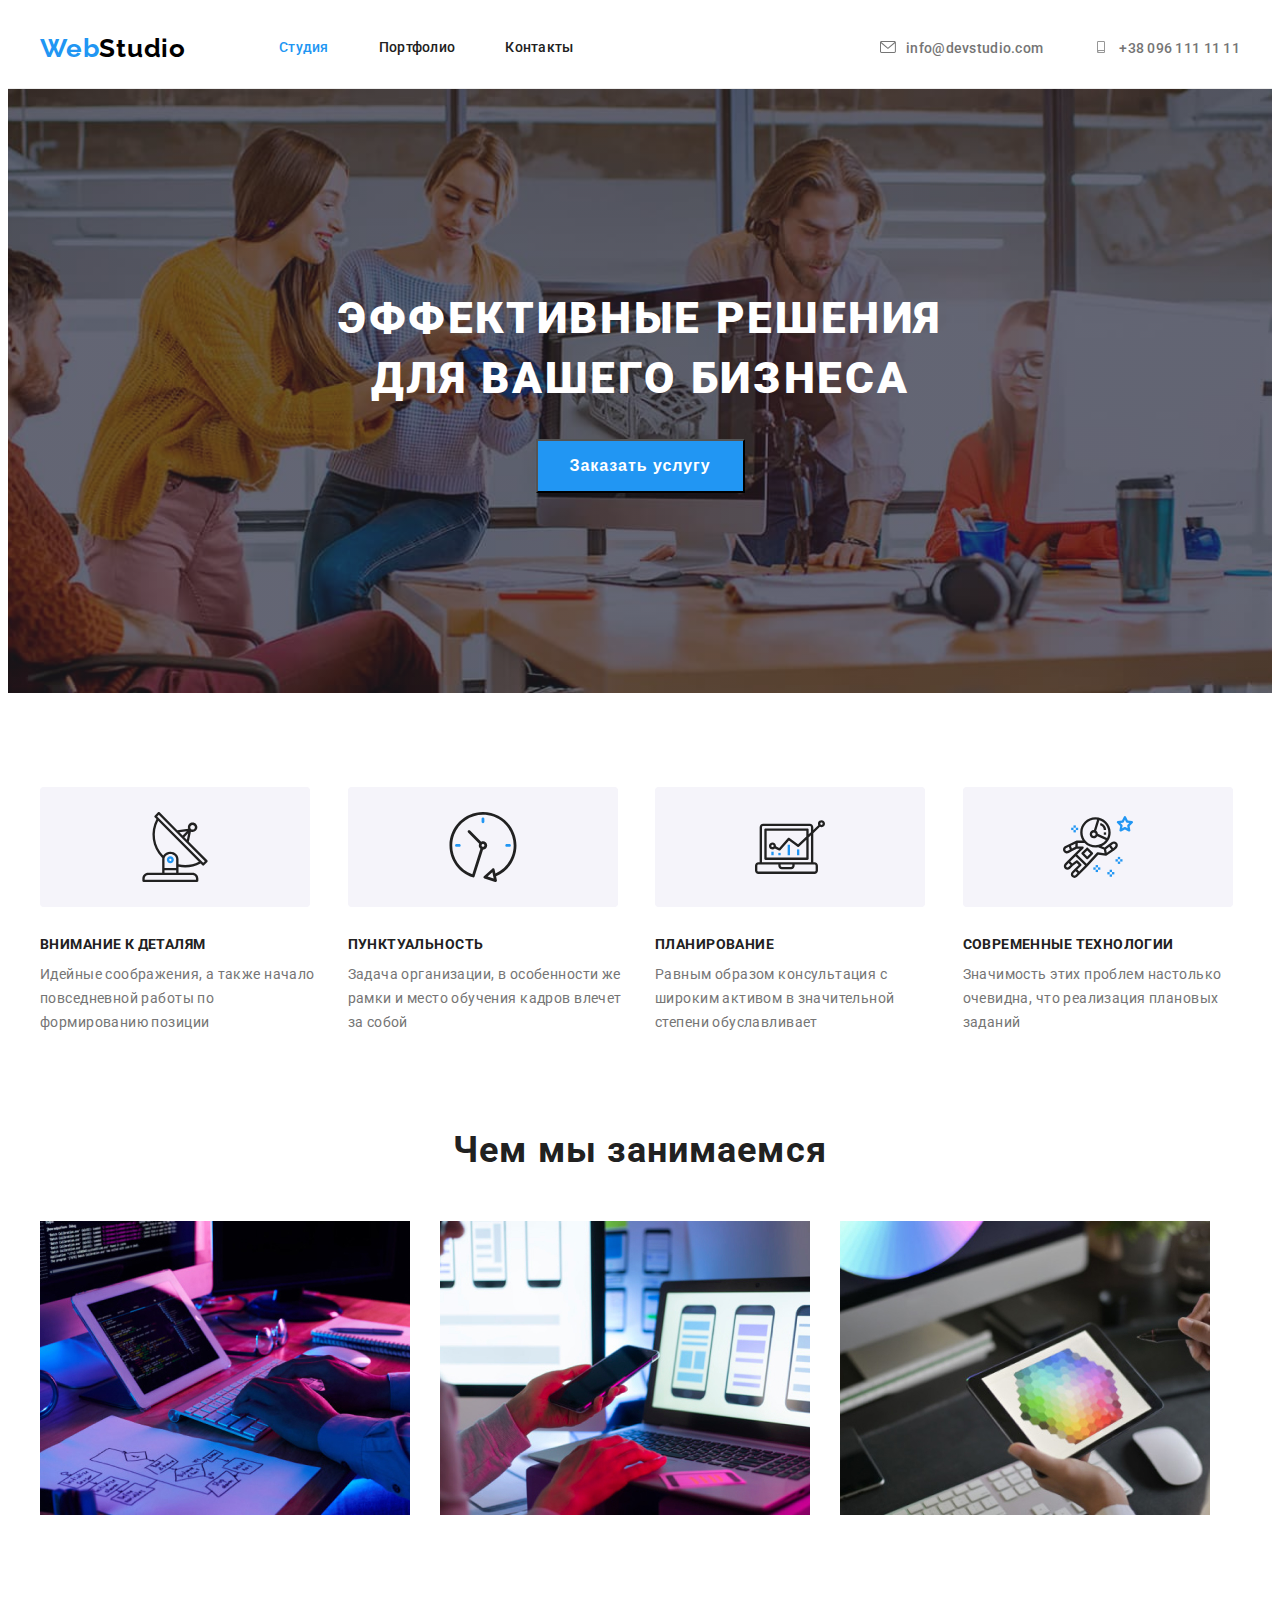
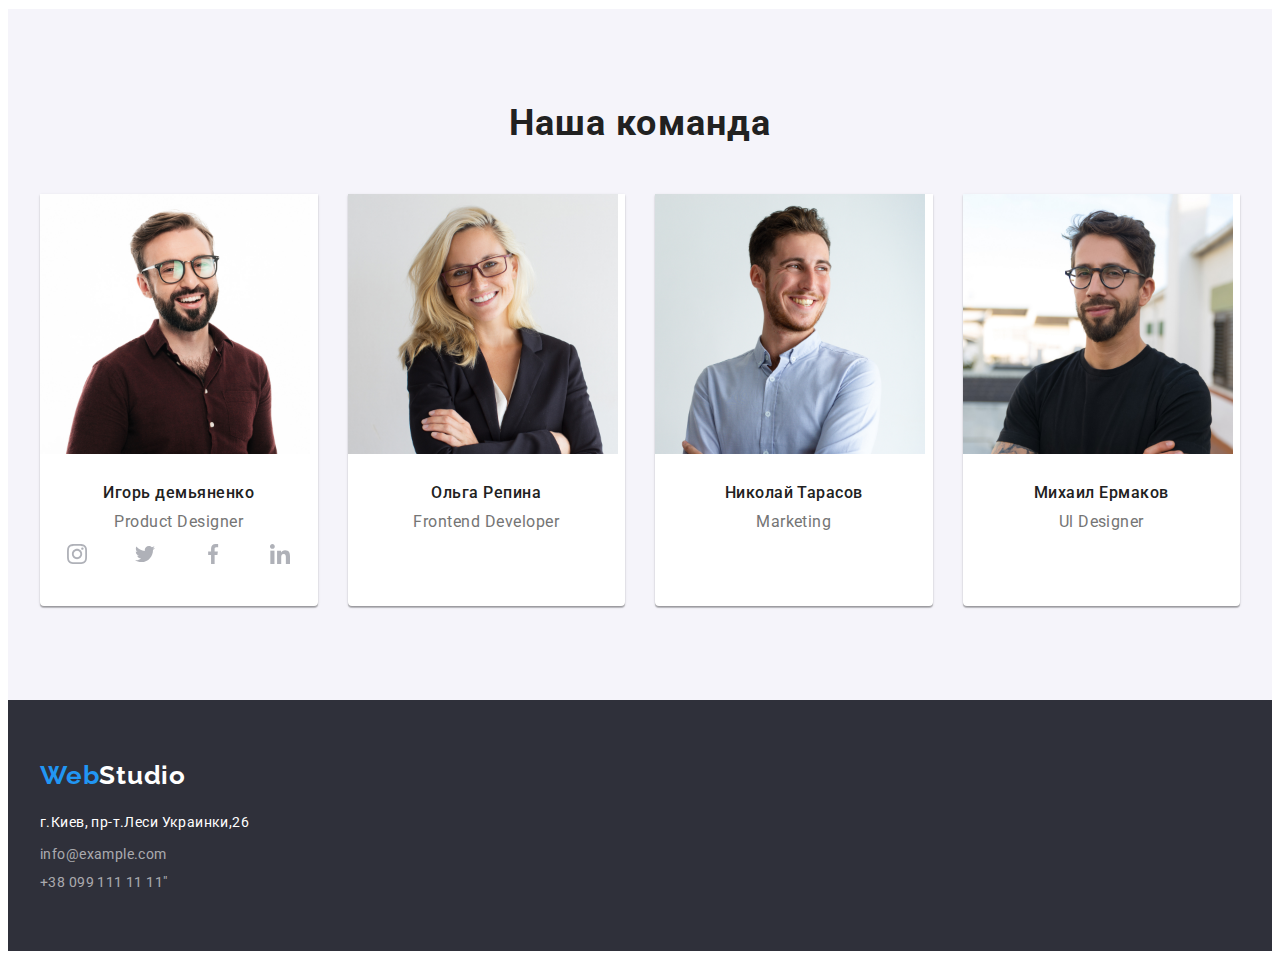
==== commit cd19ce31: "25" ====
--- a/index.html
+++ b/index.html
@@ -37,13 +37,15 @@
                 <li class="list">
                     <a class="tel-link link" href="mailto:info@devstudio.com">
                     <svg class="auth-icon">
-                        <use href="./images/sprite.svg#envelope"></use>
+                        <use href="./images/sprite.svg#envelope">
+                        </use>
                     </svg>info@devstudio.com</a>
                 </li>
                 <li class="list">
                     <a class="tel-link link" href="tel:+380961111111">
                     <svg class="auth-icon">
-                        <use href="./images/sprite.svg#smartphone"></use>
+                        <use href="./images/sprite.svg#smartphone">
+                    </use> 
                     </svg>+38 096 111 11 11</a>
                 </li>
             </ul>
--- a/css/styles.css
+++ b/css/styles.css
@@ -107,8 +107,7 @@
 /* ============== HEADER ============== */
 
 .header {
-    padding-top: 24px;
-    padding-bottom: 25px;
+    
     border-bottom: 1px solid #ECECEC;
 }
 .header > .container {
@@ -123,12 +122,18 @@
 .navigation-list {
     display: flex;
     align-items: center;
-  
+    
 }
 .navigation-list > .navigation-item:not(:last-child) {
     margin-right: 50px;
 }
 .navigation-link {
+    display: flex;
+    align-items: center;
+    margin-left: 0 auto;
+    display: flex;
+    align-items: center;
+    margin-left: auto;
     padding-top: 32px;
     padding-bottom: 32px;
     font-weight: 500;
@@ -145,37 +150,37 @@
 .site-nav {
     display: flex;
     align-items: center;
-     
+    margin-left: 93px;
 }
 .site-nav > .list:not(:last-child) {
     margin-right: 50px;
 }
 .tel-link {
-    margin-left: auto;
-    
-
+    padding-top: 32px;
+    padding-bottom: 32px;
     font-weight: 500;
     font-size: 14px;
     line-height: 1.14;
     letter-spacing: 0.02em;
 
     color: var(--tel-color);
-    
+}
+.auth-icon {
+    width: 16px;
+    height: 12px;
+    margin-right: 10px;
+    align-items: center;
+
+    fill: var(--tel-color);
 }
 .tel-link:hover,
 .tel-link:focus {
     color: var(--accent-color);
 }
-.auth-icon {
-    width: 16px;
-    height: 16px;
-    margin-right: 10px;
-    align-items: center;
-    fill: var(--tel-color);
-}
-.tel-link .auth-icon:hover,
-.tel-link .auth-icon:focus {
-    color: var(--accent-color);
+
+.tel-link:hover .auth-icon,
+.tel-link:focus .auth-icon {
+    fill: var(--accent-color);
 }
 
 /* ============== END HEADER ============== */
@@ -186,8 +191,6 @@
     padding: 200px 0;
 
     background-color: var(--background-hero);
-    
-
     background-image: linear-gradient(
       to left,
       rgba(47, 48, 58, 0.4),
@@ -244,13 +247,15 @@
 /* ============== ABOUT US ============== */
 
 .thumb {
-    height: 120px;
-    background-color: #f5f4fa;
     border-radius: 4px;
     margin-bottom: 30px;
     display: flex;
     justify-content: center;
     align-items: center;
+    border-radius: 4px;
+    width: 270px;
+    height: 120px;
+    background-color: var(--background-command);
     border-radius: 4px;
 }
 .about {
@@ -383,7 +388,7 @@
 
 .icon-item:focus,
 .icon-item:hover {
-    background-color: var(--accent-color);
+    fill: var(--accent-color);
 }
 .icon-item:focus .team-icon,
 .icon-item:hover .team-icon {
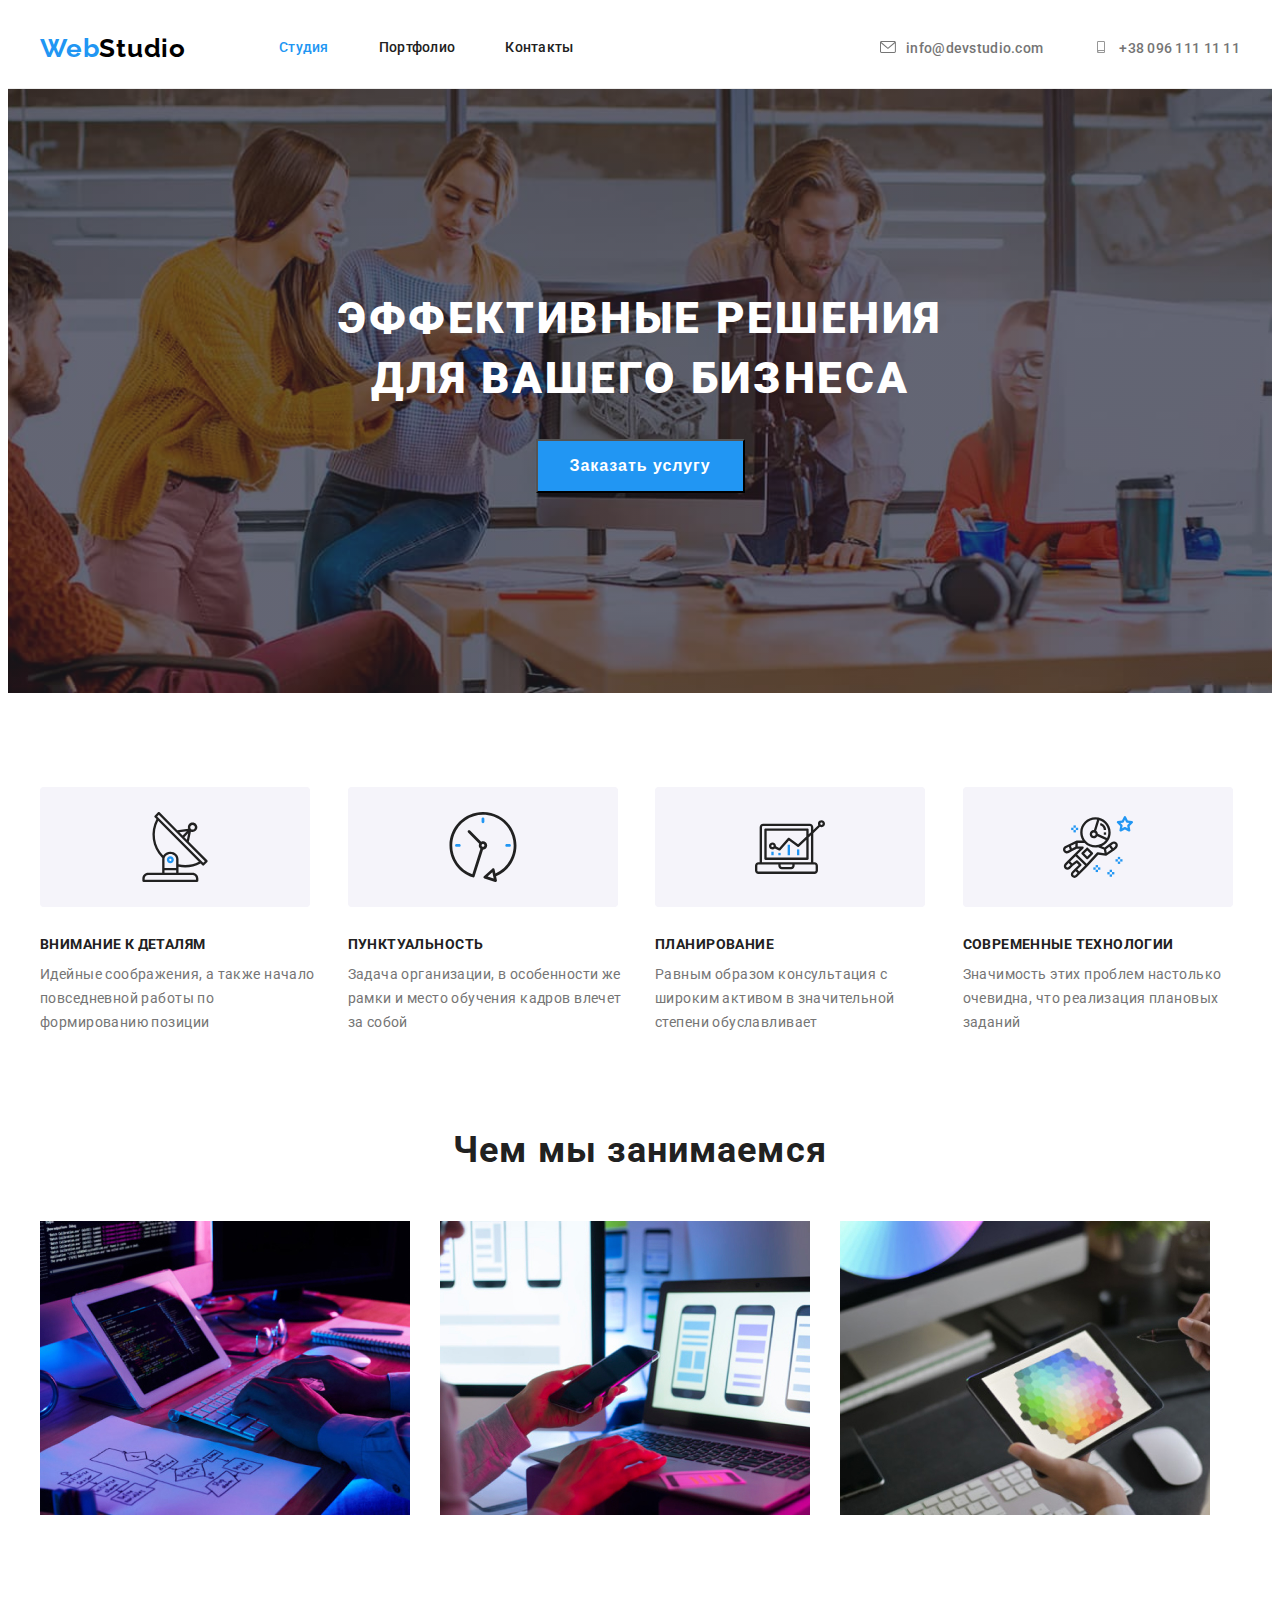
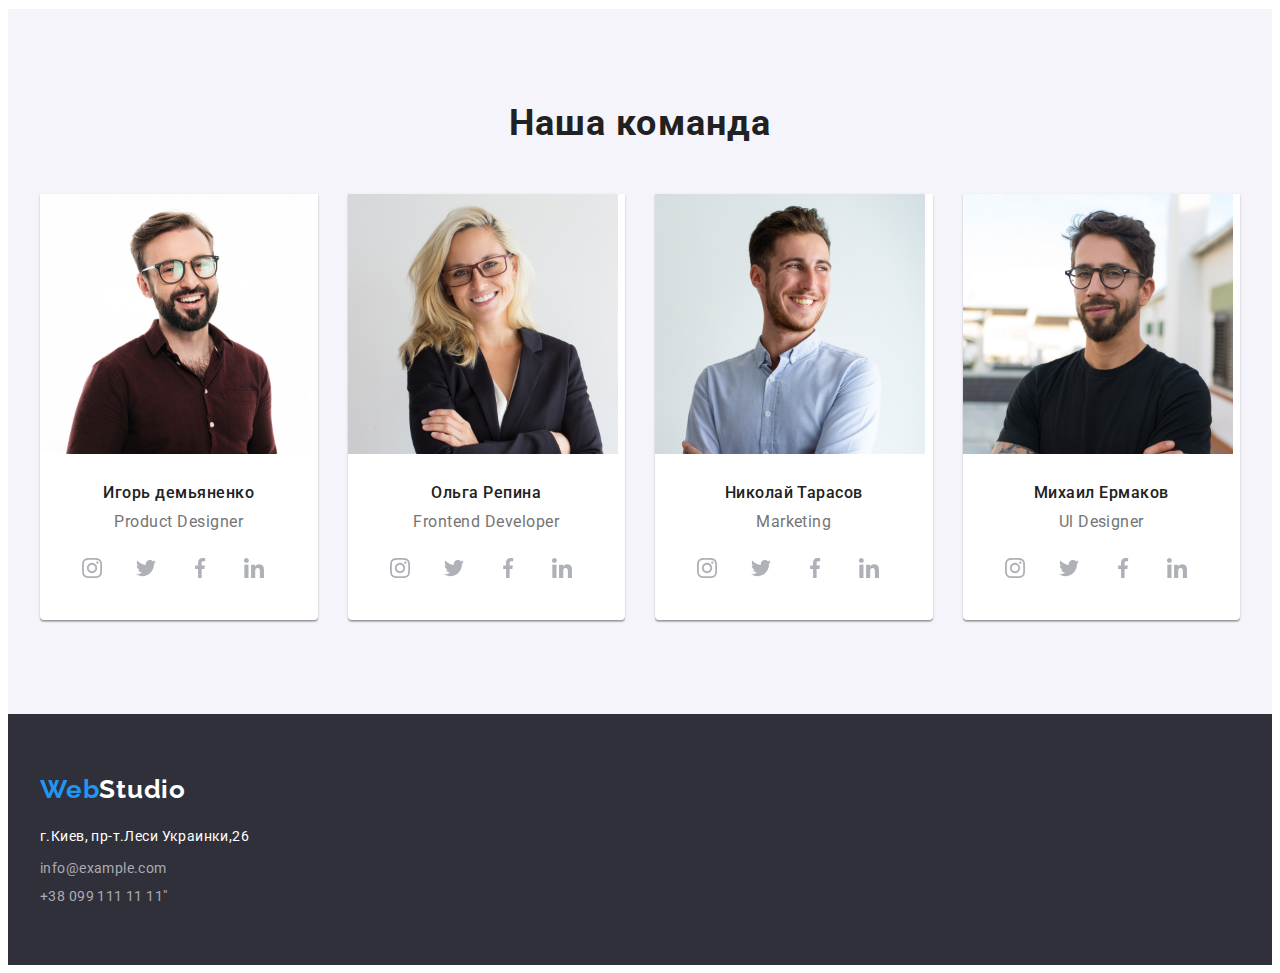
==== commit f1df606c: "44" ====
--- a/index.html
+++ b/index.html
@@ -179,6 +179,36 @@
                         <div class="name">
                             <h3 class="profession-command">Ольга Репина</h3>
                             <p class="profession" lang="en">Frontend Developer</p>
+                            <ul class="icon-list list">
+                                <li class="icon-list-item">
+                                    <a href="#" class="icon-item link">
+                                        <svg class="team-icon">
+                                            <use href="./images/sprite.svg#instagram"></use>
+                                        </svg>
+                                    </a>
+                                </li>
+                                <li class="icon-list-item">
+                                    <a href="#" class="icon-item link">
+                                        <svg class="team-icon">
+                                            <use href="./images/sprite.svg#twitter"></use>
+                                        </svg>
+                                    </a>
+                                </li>
+                                <li class="icon-list-item">
+                                    <a href="#" class="icon-item link">
+                                        <svg class="team-icon">
+                                            <use href="./images/sprite.svg#facebook"></use>
+                                        </svg>
+                                    </a>
+                                </li>
+                                <li class="icon-list-item">
+                                    <a href="#" class="icon-item link">
+                                        <svg class="team-icon">
+                                            <use href="./images/sprite.svg#linkedin"></use>
+                                        </svg>
+                                    </a>
+                                </li>
+                            </ul>
                         </div>
                     </li>
 
@@ -187,6 +217,36 @@
                         <div class="name">
                             <h3 class="profession-command">Николай Тарасов</h3>
                             <p class="profession" lang="en">Marketing</p>
+                            <ul class="icon-list list">
+                                <li class="icon-list-item">
+                                    <a href="#" class="icon-item link">
+                                        <svg class="team-icon">
+                                            <use href="./images/sprite.svg#instagram"></use>
+                                        </svg>
+                                    </a>
+                                </li>
+                                <li class="icon-list-item">
+                                    <a href="#" class="icon-item link">
+                                        <svg class="team-icon">
+                                            <use href="./images/sprite.svg#twitter"></use>
+                                        </svg>
+                                    </a>
+                                </li>
+                                <li class="icon-list-item">
+                                    <a href="#" class="icon-item link">
+                                        <svg class="team-icon">
+                                            <use href="./images/sprite.svg#facebook"></use>
+                                        </svg>
+                                    </a>
+                                </li>
+                                <li class="icon-list-item">
+                                    <a href="#" class="icon-item link">
+                                        <svg class="team-icon">
+                                            <use href="./images/sprite.svg#linkedin"></use>
+                                        </svg>
+                                    </a>
+                                </li>
+                            </ul>
                         </div>
                     </li>
 
@@ -195,6 +255,36 @@
                         <div class="name">
                             <h3 class="profession-command">Михаил Ермаков</h3>
                             <p class="profession" lang="en">Ul Designer</p>
+                            <ul class="icon-list list">
+                                <li class="icon-list-item">
+                                    <a href="#" class="icon-item link">
+                                        <svg class="team-icon">
+                                            <use href="./images/sprite.svg#instagram"></use>
+                                        </svg>
+                                    </a>
+                                </li>
+                                <li class="icon-list-item">
+                                    <a href="#" class="icon-item link">
+                                        <svg class="team-icon">
+                                            <use href="./images/sprite.svg#twitter"></use>
+                                        </svg>
+                                    </a>
+                                </li>
+                                <li class="icon-list-item">
+                                    <a href="#" class="icon-item link">
+                                        <svg class="team-icon">
+                                            <use href="./images/sprite.svg#facebook"></use>
+                                        </svg>
+                                    </a>
+                                </li>
+                                <li class="icon-list-item">
+                                    <a href="#" class="icon-item link">
+                                        <svg class="team-icon">
+                                            <use href="./images/sprite.svg#linkedin"></use>
+                                        </svg>
+                                    </a>
+                                </li>
+                            </ul>
                         </div>
                     </li>
                 </ul>
--- a/css/styles.css
+++ b/css/styles.css
@@ -332,18 +332,19 @@
     display: flex;
     flex-direction: wrap;
     margin-left: -30px;
-    margin-top: -30px;
+    margin-top: -50px;
 }
 .frame {
     flex-basis: calc(100% / 4 - 30px);
     margin-left: 30px;
-    margin-top: 30px;
+    margin-top: 50px;
 
     background: var(--main-color);
     box-shadow: 0px 1px 3px rgba(0, 0, 0, 0.12), 0px 1px 1px rgba(0, 0, 0, 0.14), 0px 2px 1px rgba(0, 0, 0, 0.2);
     border-radius: 0px 0px 4px 4px;
 }
 .profession-command {
+    margin-bottom: 10px;
     font-family: var(--first-font);
     font-weight: 500;
     font-size: 16px;
@@ -355,7 +356,7 @@
 }
 .profession {
     margin-top: 10px;
-
+    margin-bottom: 14px;
     font-family: var(--first-font);
     font-size: 16px;
     line-height: 1.18;
@@ -363,40 +364,41 @@
     letter-spacing: 0.03em;
 
     color: var(--tel-color);
-    
 }
 .name {
-    padding-top: 30px;
-    padding-bottom: 30px;
-    padding-left: 15px;
-    padding-right: 15px;
+    padding: 30px;
 }
 .icon-list {
     display: flex;
-    align-items: center;
-    justify-content: space-between;
-}
+}
+.icon-list-item {
+    margin-right: 10px;
+}
+.icon-list-item:not(:last-child) {
+    margin-right: 10px;
+}
+
 .icon-item {
     display: flex;
-    height: 44px;
-    width: 44px;
-    justify-content: center;
-    align-items: center;
-    border-radius: 50%;
-    background: var(--main-color);
-}
-
-.icon-item:focus,
-.icon-item:hover {
-    fill: var(--accent-color);
-}
-.icon-item:focus .team-icon,
-.icon-item:hover .team-icon {
-    fill: var(--main-color);
-}
-.team-icon {
     width: 44px;
     height: 44px;
+    border-radius: 50%;
+    color: #AFB1B8;
+    justify-content: center;
+    align-items: center;
+    fill: var(--main-color);
+    background-color: var(--main-color);
+}
+.team-icon {
+    width: 20px;
+    height: 20px;
+    
+    fill: currentColor;
+}
+.icon-item:hover,
+.icon-item:focus {
+    color: var(--main-color);
+    background-color: var(--accent-color);
 }
 
 
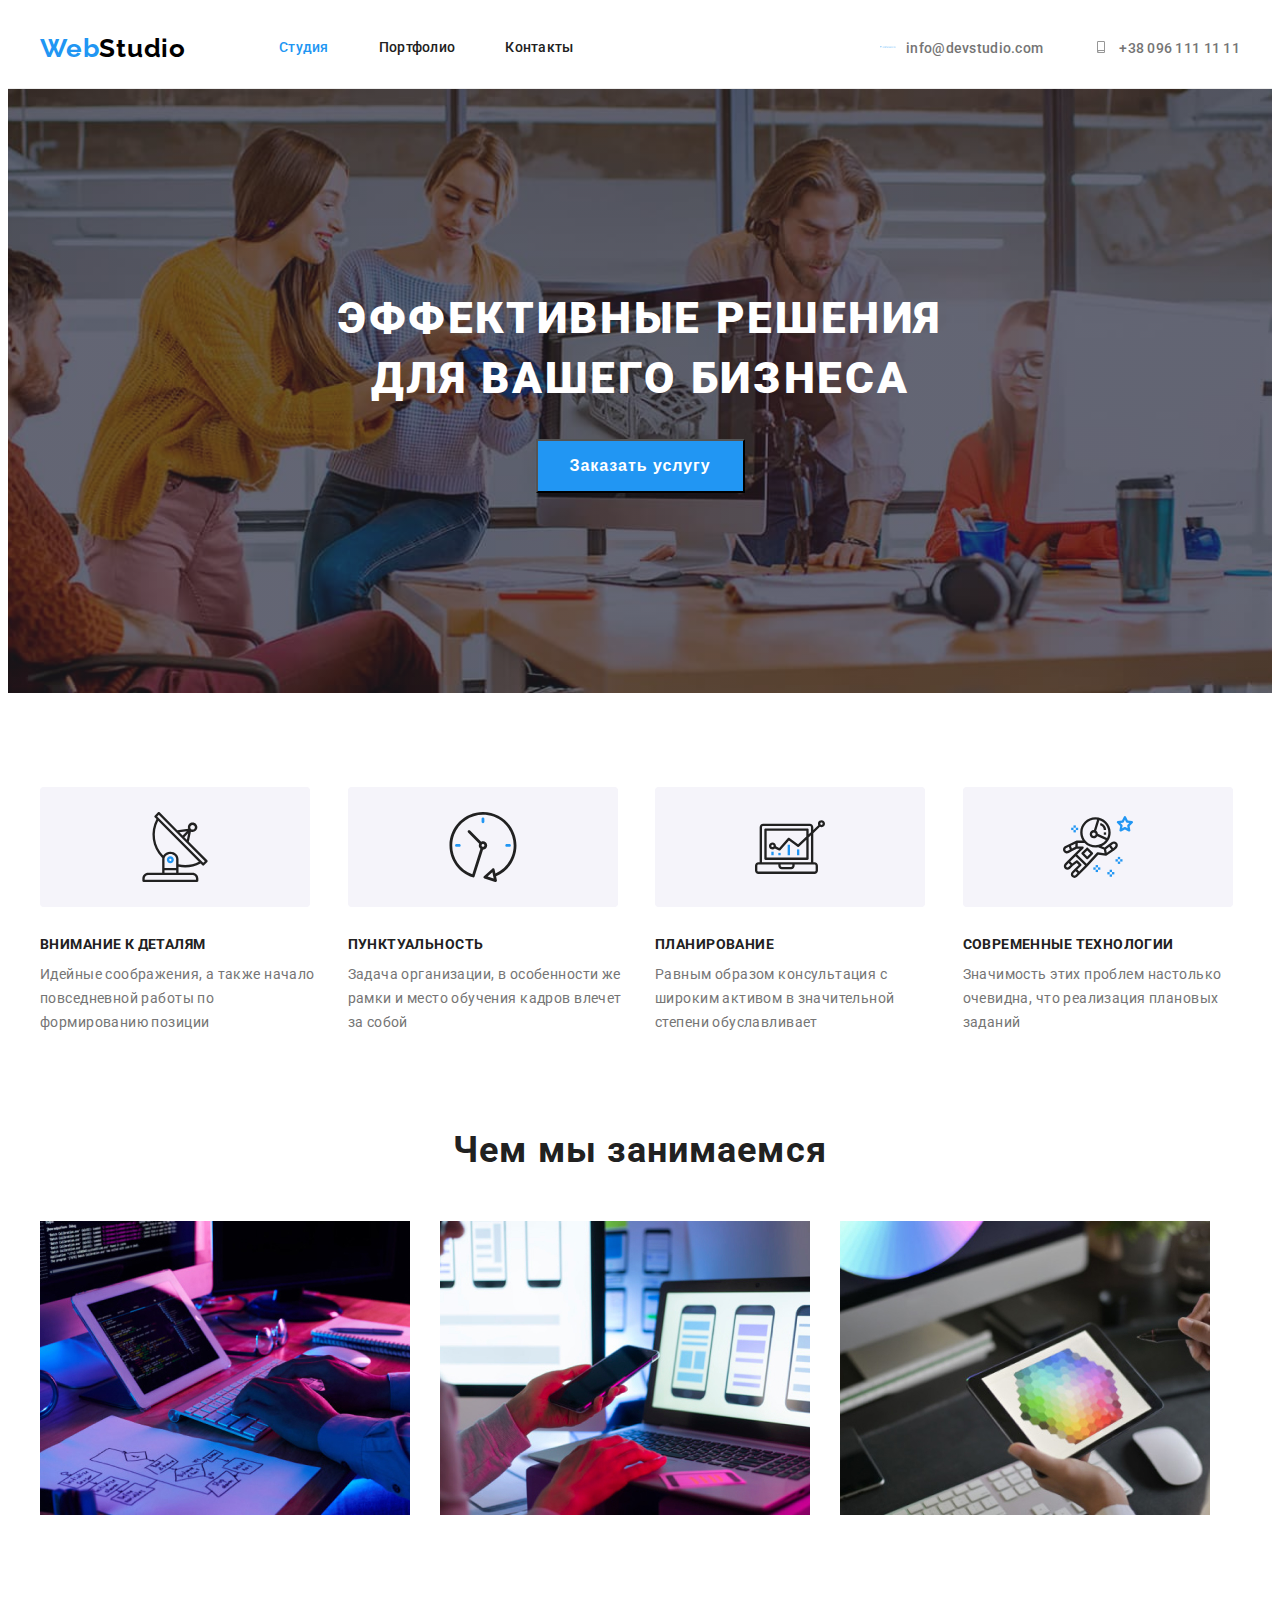
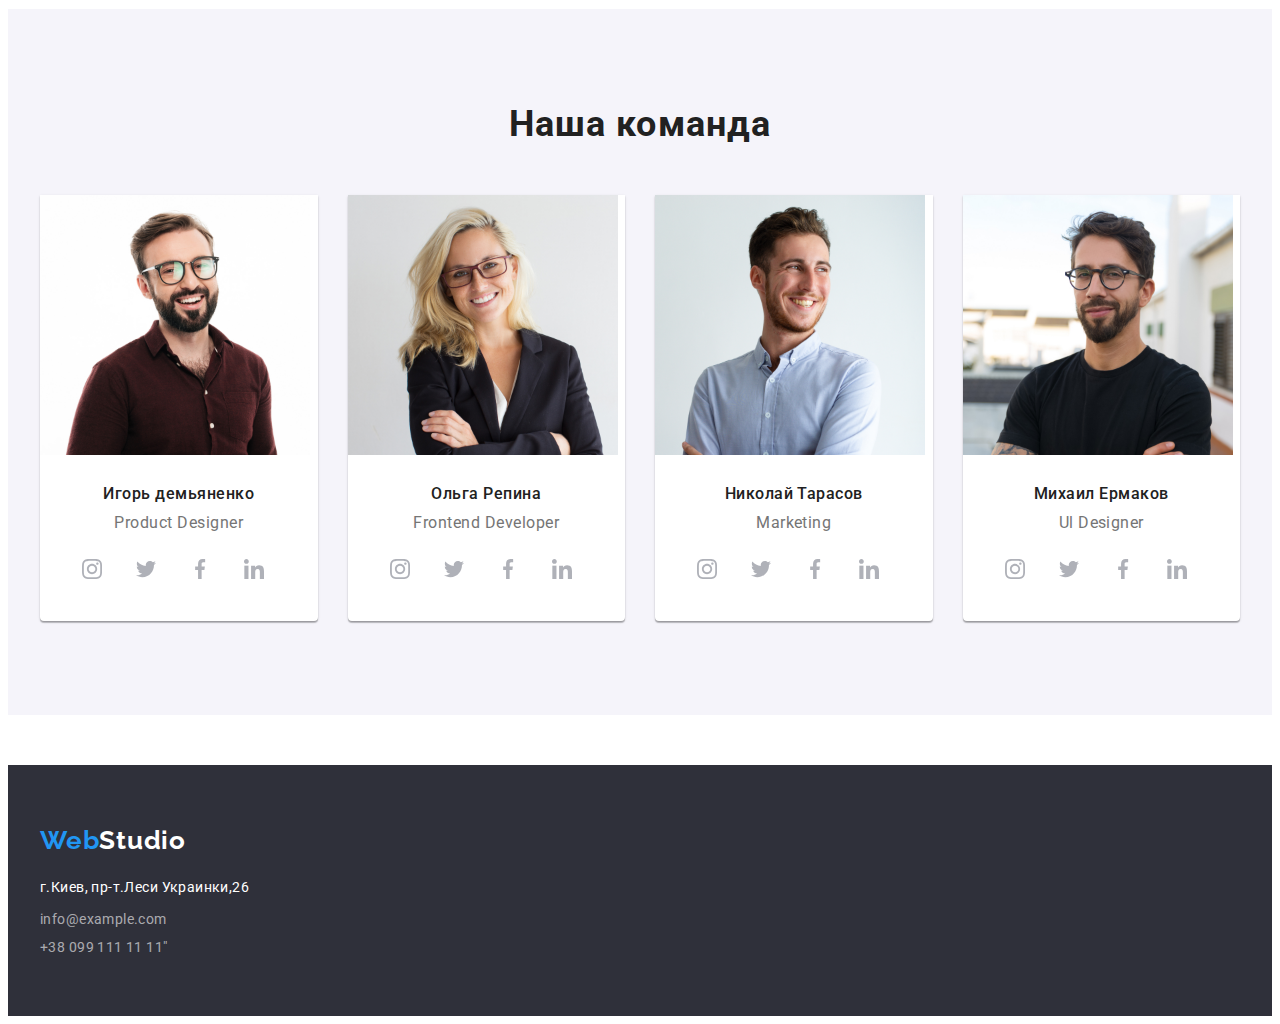
==== commit 0babde64: "2221" ====
--- a/index.html
+++ b/index.html
@@ -37,7 +37,7 @@
                 <li class="list">
                     <a class="tel-link link" href="mailto:info@devstudio.com">
                     <svg class="auth-icon">
-                        <use href="./images/sprite.svg#envelope">
+                        <use href="./images/sprite.svg#hover">
                         </use>
                     </svg>info@devstudio.com</a>
                 </li>
@@ -290,6 +290,14 @@
                 </ul>
             </div>
         </section>
+
+         <!-- OUR CLIENTS -->
+        <section class="clients">
+            <div class="container">
+                <h2 class="title"></h2>
+
+            </div>
+        </section>
     </main>
     <footer class="footer">
         <div class="container">
--- a/css/styles.css
+++ b/css/styles.css
@@ -320,7 +320,7 @@
 /* ============== OUR COMMAND ============== */
 
 .our-command {
-    padding-top: 93px;
+    padding-top: 94px;
     padding-bottom: 94px;
 
     background-color: var(--background-command);
@@ -330,14 +330,14 @@
 }
 .command-list {
     display: flex;
-    flex-direction: wrap;
+    flex-wrap: wrap;
     margin-left: -30px;
-    margin-top: -50px;
+    margin-top: -30px;
 }
 .frame {
     flex-basis: calc(100% / 4 - 30px);
     margin-left: 30px;
-    margin-top: 50px;
+    margin-top: 30px;
 
     background: var(--main-color);
     box-shadow: 0px 1px 3px rgba(0, 0, 0, 0.12), 0px 1px 1px rgba(0, 0, 0, 0.14), 0px 2px 1px rgba(0, 0, 0, 0.2);
@@ -392,6 +392,7 @@
 .team-icon {
     width: 20px;
     height: 20px;
+    align-items: center;
     
     fill: currentColor;
 }
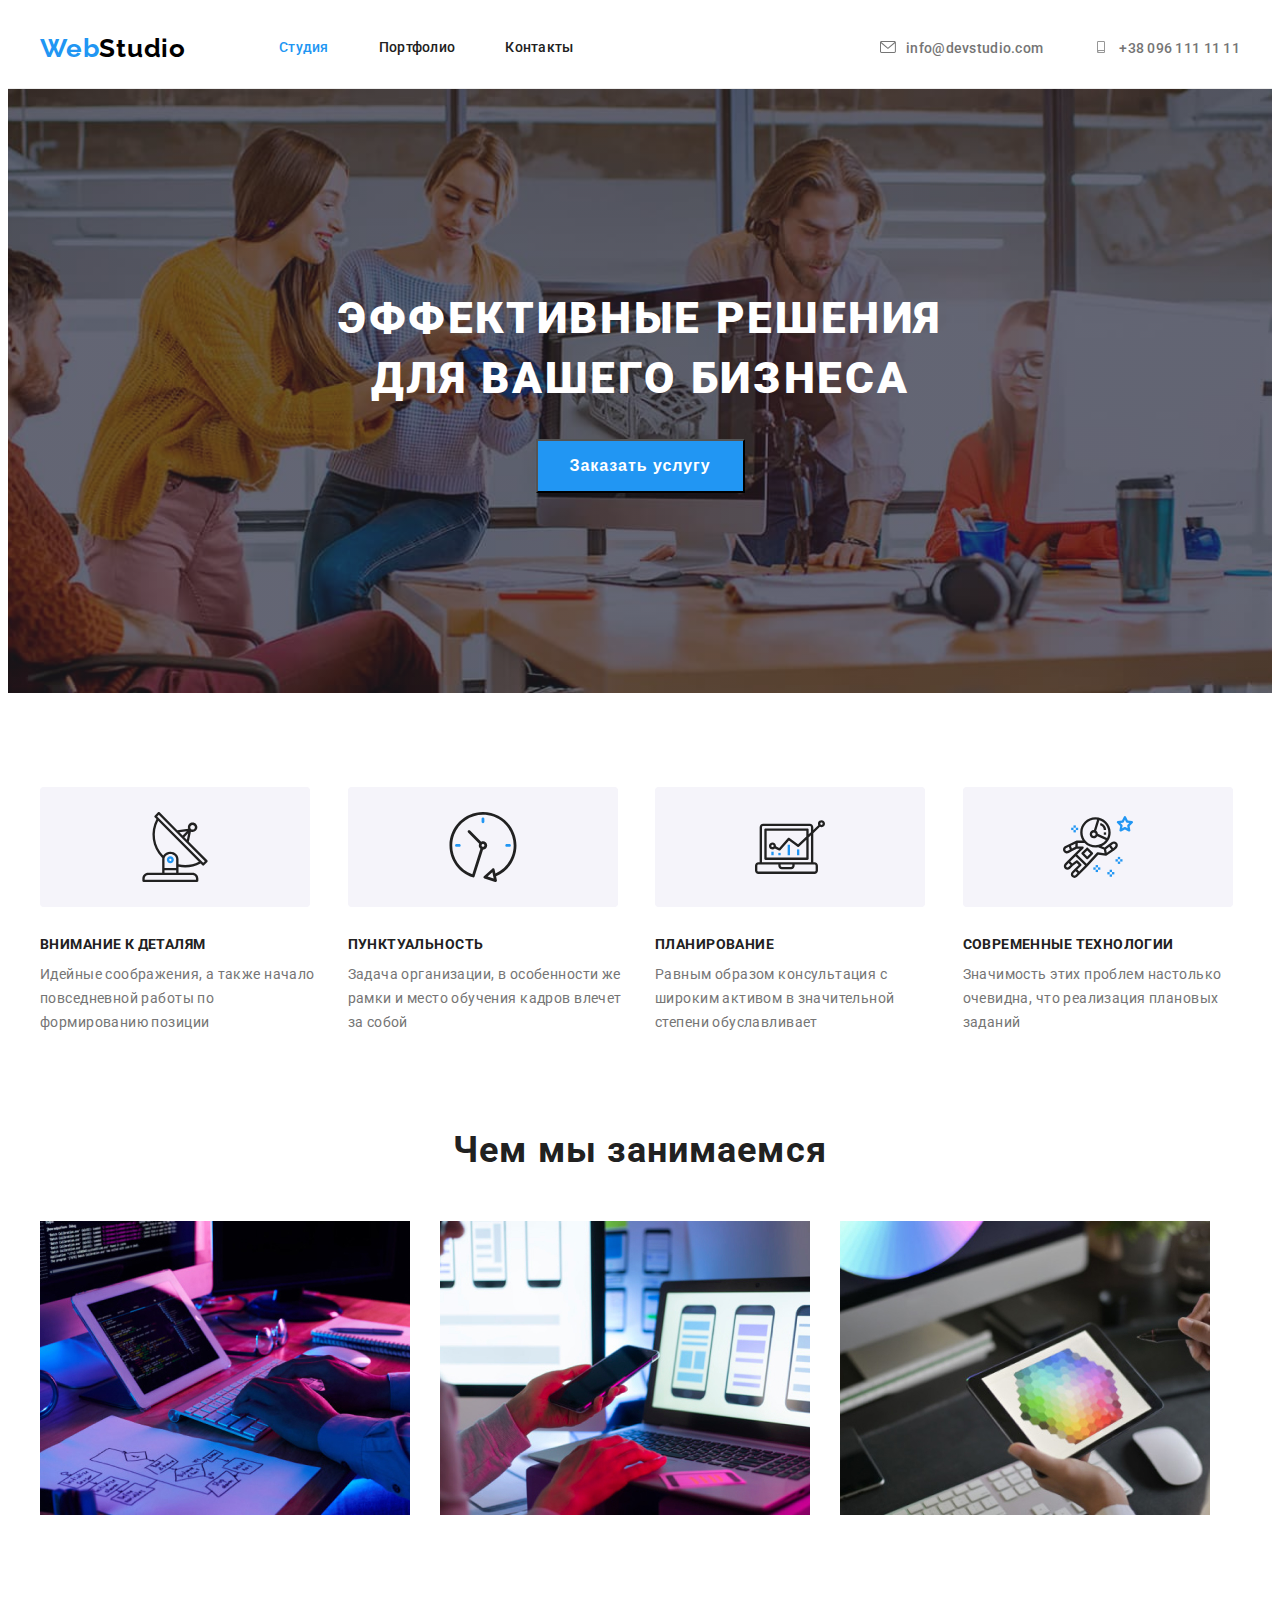
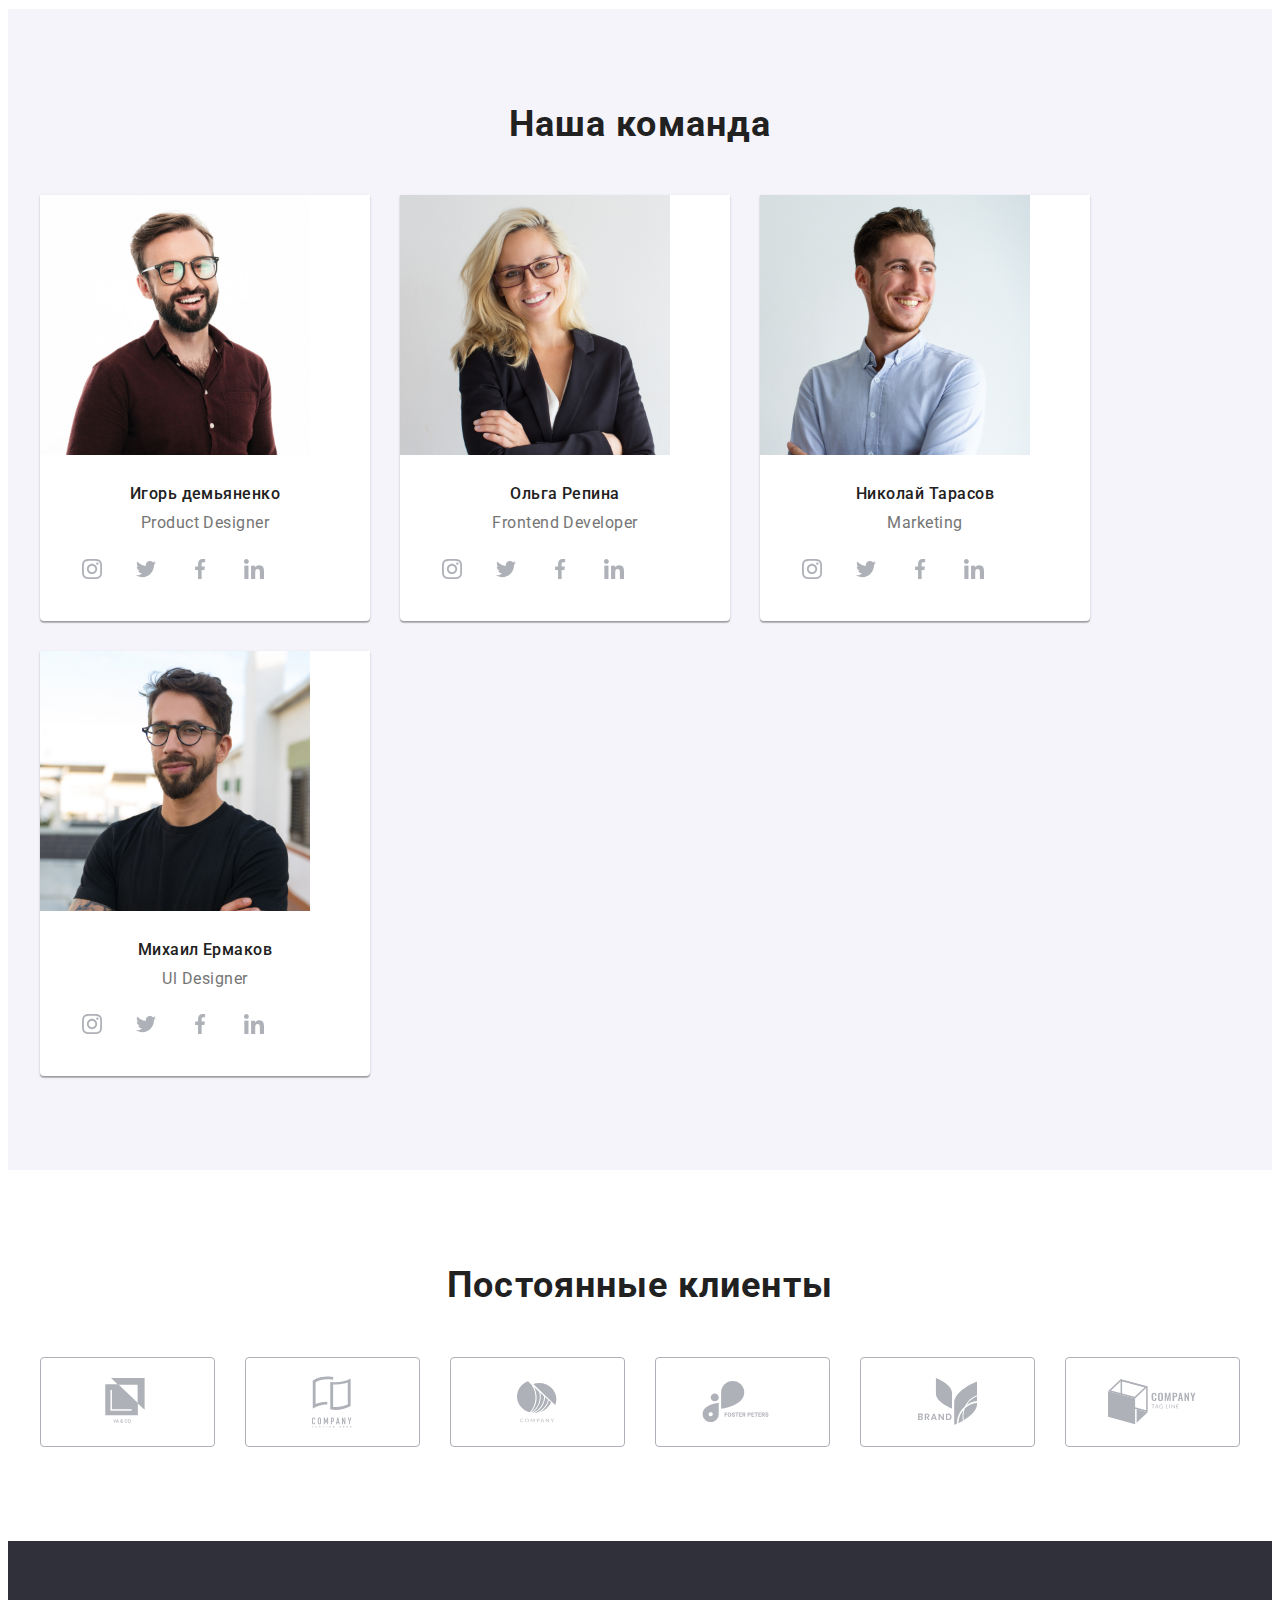
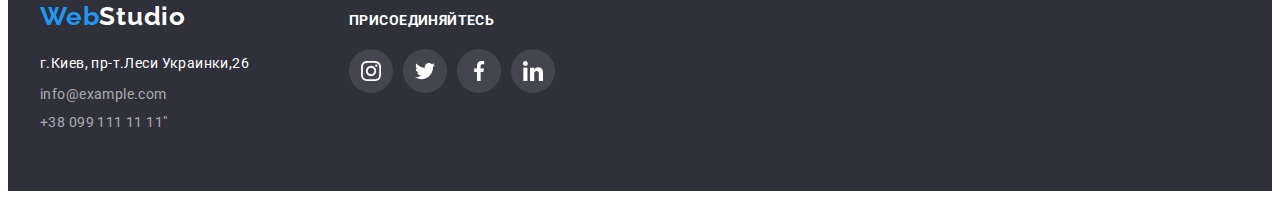
==== commit 3694b5d1: "4478" ====
--- a/index.html
+++ b/index.html
@@ -36,14 +36,14 @@
             <ul class="site-nav">
                 <li class="list">
                     <a class="tel-link link" href="mailto:info@devstudio.com">
-                    <svg class="auth-icon">
-                        <use href="./images/sprite.svg#hover">
+                    <svg class="auth-icon" width="16" height="12">
+                        <use href="./images/sprite.svg#envelope">
                         </use>
                     </svg>info@devstudio.com</a>
                 </li>
                 <li class="list">
                     <a class="tel-link link" href="tel:+380961111111">
-                    <svg class="auth-icon">
+                    <svg class="auth-icon" width="10" height="16">
                         <use href="./images/sprite.svg#smartphone">
                     </use> 
                     </svg>+38 096 111 11 11</a>
@@ -294,13 +294,58 @@
          <!-- OUR CLIENTS -->
         <section class="clients">
             <div class="container">
-                <h2 class="title"></h2>
+                <h2 class="title">Постоянные клиенты</h2>
+                <ul class="clients-list list">
+                    <li class="clients-link">
+                        <a href="#" class="clients-list-item link">
+                            <svg class="clients-link-icon" height="48" width="44">
+                                <use href="./images/sprite.svg#logo1"></use>
+                            </svg>
+                        </a>
+                    </li>
+                    <li class="clients-link">
+                        <a href="#" class="clients-list-item link">
+                            <svg class="clients-link-icon" height="52" width="40">
+                                <use href="./images/sprite.svg#logo2"></use>
+                            </svg>
+                        </a>
+                    </li>
+                    <li class="clients-link">
+                        <a href="#" class="clients-list-item link">
+                            <svg class="clients-link-icon" height="42" width="40">
+                                <use href="./images/sprite.svg#logo3"></use>
+                            </svg>
+                        </a>
+                    </li>
+                    <li class="clients-link">
+                        <a href="#" class="clients-list-item link">
+                            <svg class="clients-link-icon" height="42" width="80">
+                                <use href="./images/sprite.svg#logo4"></use>
+                            </svg>
+                        </a>
+                    </li>
+                    <li class="clients-link">
+                        <a href="#" class="clients-list-item link">
+                            <svg class="clients-link-icon" height="47" width="59">
+                                <use href="./images/sprite.svg#logo5"></use>
+                            </svg>
+                        </a>
+                    </li>
+                    <li class="clients-link">
+                        <a href="#" class="clients-list-item link">
+                            <svg class="clients-link-icon" height="46" width="88">
+                                <use href="./images/sprite.svg#logo6"></use>
+                            </svg>
+                        </a>
+                    </li>
+                </ul>
 
             </div>
         </section>
     </main>
     <footer class="footer">
-        <div class="container">
+        <div class="container footer-wraper">
+            <div>
             <a class="logo link logo-dark-theme" href="#"><span class="logo-item">Web</span>Studio</a>
             <address class="address">
                 <ul class="tel list">
@@ -316,6 +361,40 @@
                     </li>
                 </ul>
             </address>
+            </div>
+            <div class="footer-link-icons">
+                <p class="join">присоединяйтесь</p>
+                <ul class="social-list list">
+                    <li class="social-list-item">
+                        <a href="#" class="social-list-link">
+                            <svg class="social-list-icon">
+                                <use href="./images/sprite.svg#instagram"></use>
+                            </svg>
+                        </a>
+                    </li>
+                    <li class="social-list-item">
+                        <a href="#" class="social-list-link">
+                            <svg class="social-list-icon">
+                                <use href="./images/sprite.svg#twitter"></use>
+                            </svg>
+                        </a>
+                    </li>
+                    <li class="social-list-item">
+                        <a href="#" class="social-list-link">
+                            <svg class="social-list-icon">
+                                <use href="./images/sprite.svg#facebook"></use>
+                            </svg>
+                        </a>
+                    </li>
+                    <li class="social-list-item">
+                        <a href="#" class="social-list-link">
+                            <svg class="social-list-icon">
+                                <use href="./images/sprite.svg#linkedin"></use>
+                            </svg>
+                        </a>
+                    </li>
+                </ul>
+            </div>
         </div>
     </footer>
 </body>
--- a/css/styles.css
+++ b/css/styles.css
@@ -11,6 +11,7 @@
     --tel-color: #757575;
     --contact-link: rgba(255, 255, 255, 0.6);
     --border-color: #EEEEEE;
+    --icon-color: #AFB1B8;
 }
 body {
     font-family: var(--first-font);
@@ -367,14 +368,15 @@
 }
 .name {
     padding: 30px;
+    width: 270px;
 }
 .icon-list {
     display: flex;
 }
-.icon-list-item {
+.icon-list {
     margin-right: 10px;
 }
-.icon-list-item:not(:last-child) {
+.icon-list .icon-list-item:not(:last-child) {
     margin-right: 10px;
 }
 
@@ -383,7 +385,7 @@
     width: 44px;
     height: 44px;
     border-radius: 50%;
-    color: #AFB1B8;
+    color: var(--icon-color);
     justify-content: center;
     align-items: center;
     fill: var(--main-color);
@@ -405,7 +407,54 @@
 
 /* ============== END OUR COMMAND ============== */
 
-/* ============== END OUR COMMAND ============== */
+/* ============== OUR CLIENTS ============== */
+
+.clients {
+    padding-top: 94px;
+    padding-bottom: 94px;
+}
+.clients-list {
+    display: flex;
+    align-items: center;
+    flex-wrap: wrap;
+    margin-left: -30px;
+    margin-top: -50px;
+}
+.clients-link {
+    display: flex;
+    align-items: center;
+    justify-content: center;
+    flex-basis: calc(100% / 6 - 30px);
+    margin-left: 30px;
+    margin-top: 50px;
+    height: 90px;
+    border-radius: 4px;
+    border: 1px solid #afb1b8;
+    box-sizing: border-box;
+    border-radius: 4px;
+    fill: #afb1b8;
+}
+.clients-list-item {
+    display: inline-flex;
+    justify-content: center;
+    align-items: center;
+    width: 100%;
+    height: 90px;
+    fill: #afb1b8;
+}
+.clients-list-item:hover,
+.clients-list-item:focus {
+    fill: var(--accent-color);
+}
+.clients-link:hover,
+.clients-list-icon .clients-link:focus,
+.clients-list-icon {
+    border-color: var(--active-modal-button);
+}
+
+
+
+/* ============== END OUR CLIENTS ============== */
 
 
 /* ============== PORTFOLIO BUTTON ============== */
@@ -433,6 +482,8 @@
 .button:focus {
    color: var(--main-color);
    background: var(--accent-color);
+   
+   box-shadow: 0px 3px 1px rgba(0, 0, 0, 0.1), 0px 1px 2px rgba(0, 0, 0, 0.08), 0px 2px 2px rgba(0, 0, 0, 0.12);
 }
 .button-list {
     margin-bottom: 50px;
@@ -468,12 +519,6 @@
     border-bottom: 1px solid var(--border-color);
     box-shadow: 0px 1px 1px rgba(0, 0, 0, 0.12), 0px 4px 4px rgba(0, 0, 0, 0.06), 1px 4px 6px rgba(0, 0, 0, 0.16);
 }
-.portfolio-link:hover,
-.portfolio-link:focus {
-    background: var(--main-color);
-    border-bottom: 1px solid var(--border-color);
-    box-shadow: 0px 1px 1px rgba(0, 0, 0, 0.12), 0px 4px 4px rgba(0, 0, 0, 0.06), 1px 4px 6px rgba(0, 0, 0, 0.16);
-}
 .portfolio-description {
     padding: 20px 24px;
 
@@ -543,5 +588,50 @@
 .foot-link:focus {
     color: var(--accent-color);
 }
+.footer-wraper {
+    display: flex;
+    align-items: baseline;
+}
+.footer-link-icons {
+    margin-left: 70px;
+}
+.join {
+    display: block;
+    margin-bottom: 20px;
+    font-weight: bold;
+    font-size: 14px;
+    line-height: 1.14;
+    letter-spacing: 0.03em;
+    text-transform: uppercase;
+    color: var(--main-color);
+}
+.social-list {
+    display: flex;
+}
+.social-list-item {
+    margin-right: 10px;
+}
+.social-list-item:not(:last-child) {
+    margin-right: 10px;
+}
+.social-list-link {
+    display: inline-flex;
+    width: 44px;
+    height: 44px;
+    border-radius: 50%;
+    color: var(--icon-color);
+    justify-content: center;
+    align-items: center;
+    fill: var(--main-color);
+    background: rgba(255, 255, 255, 0.1);
+}
+.social-list-icon {
+    width: 20px;
+    height: 20px;
+}
+.social-list-link:hover,
+.social-list-link:focus {
+    background-color: var(--accent-color);
+}
 
 /* ============== END FOOTER ============== */
